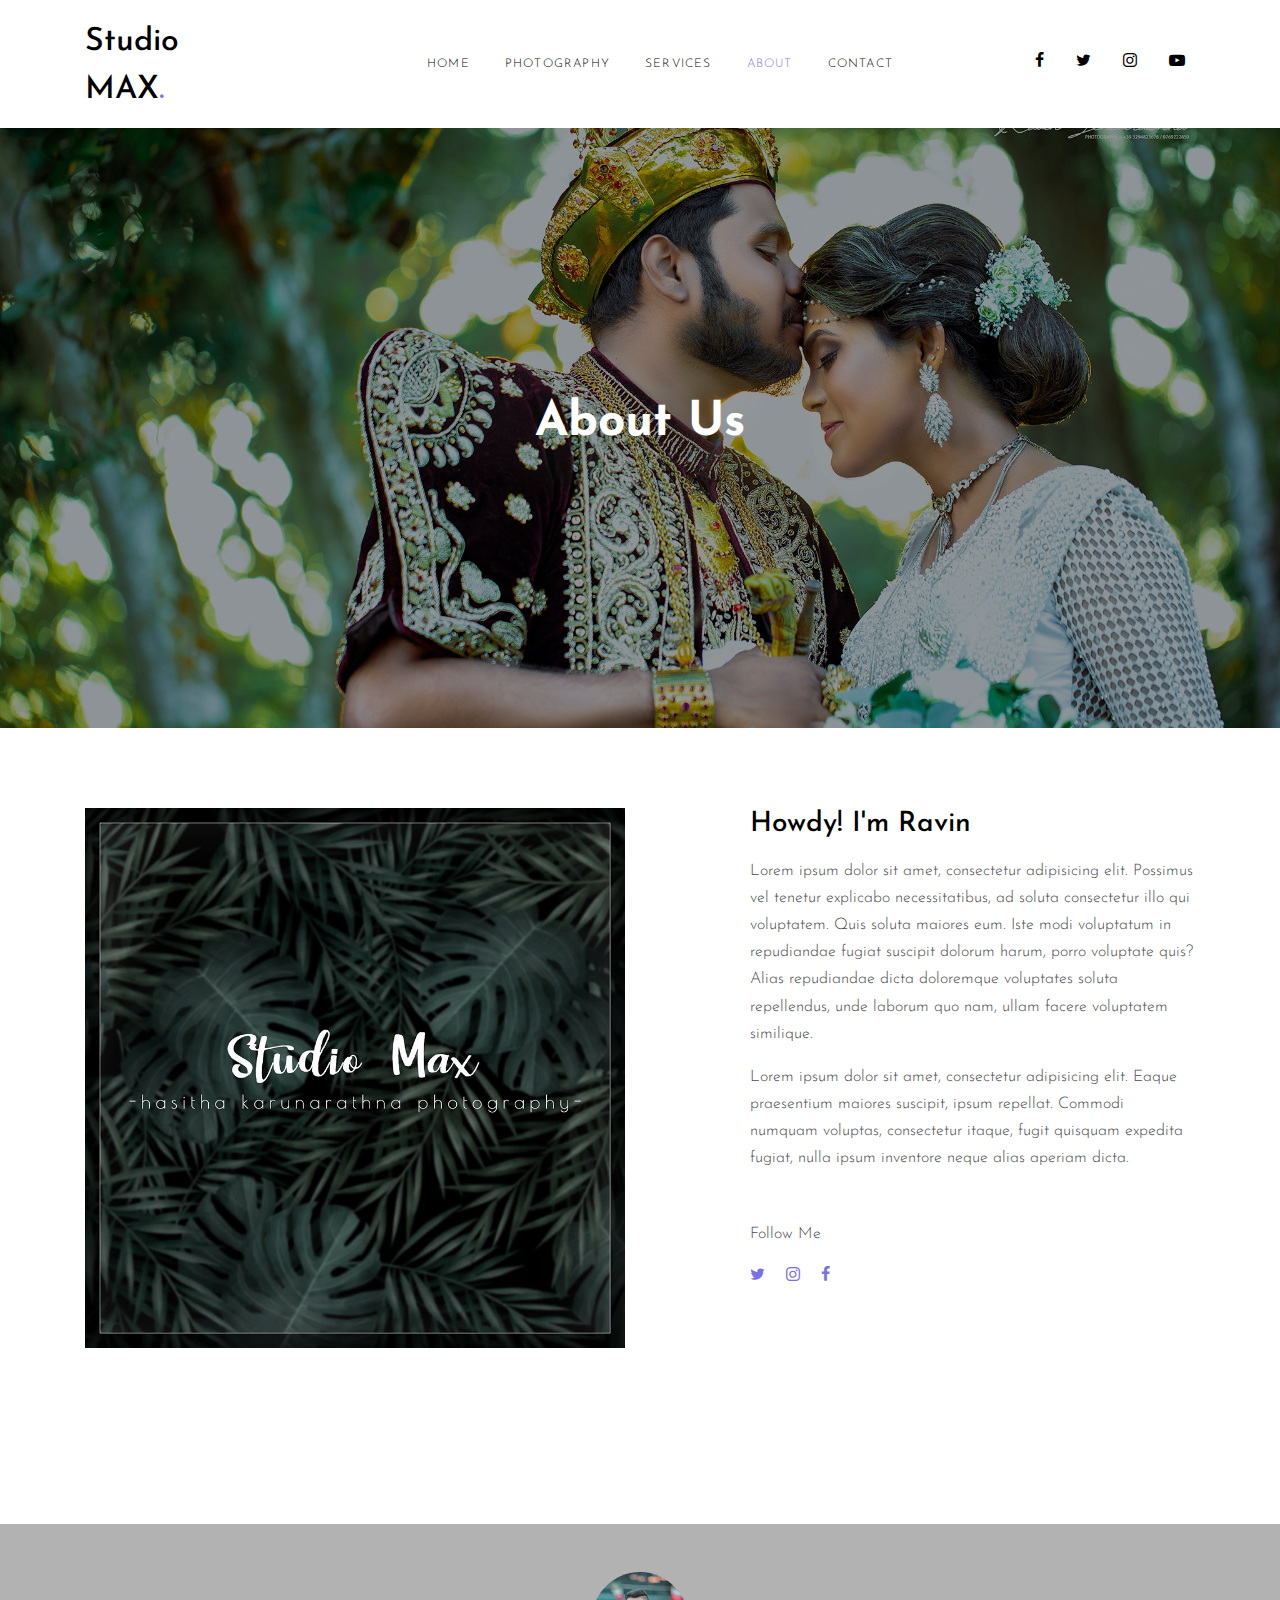
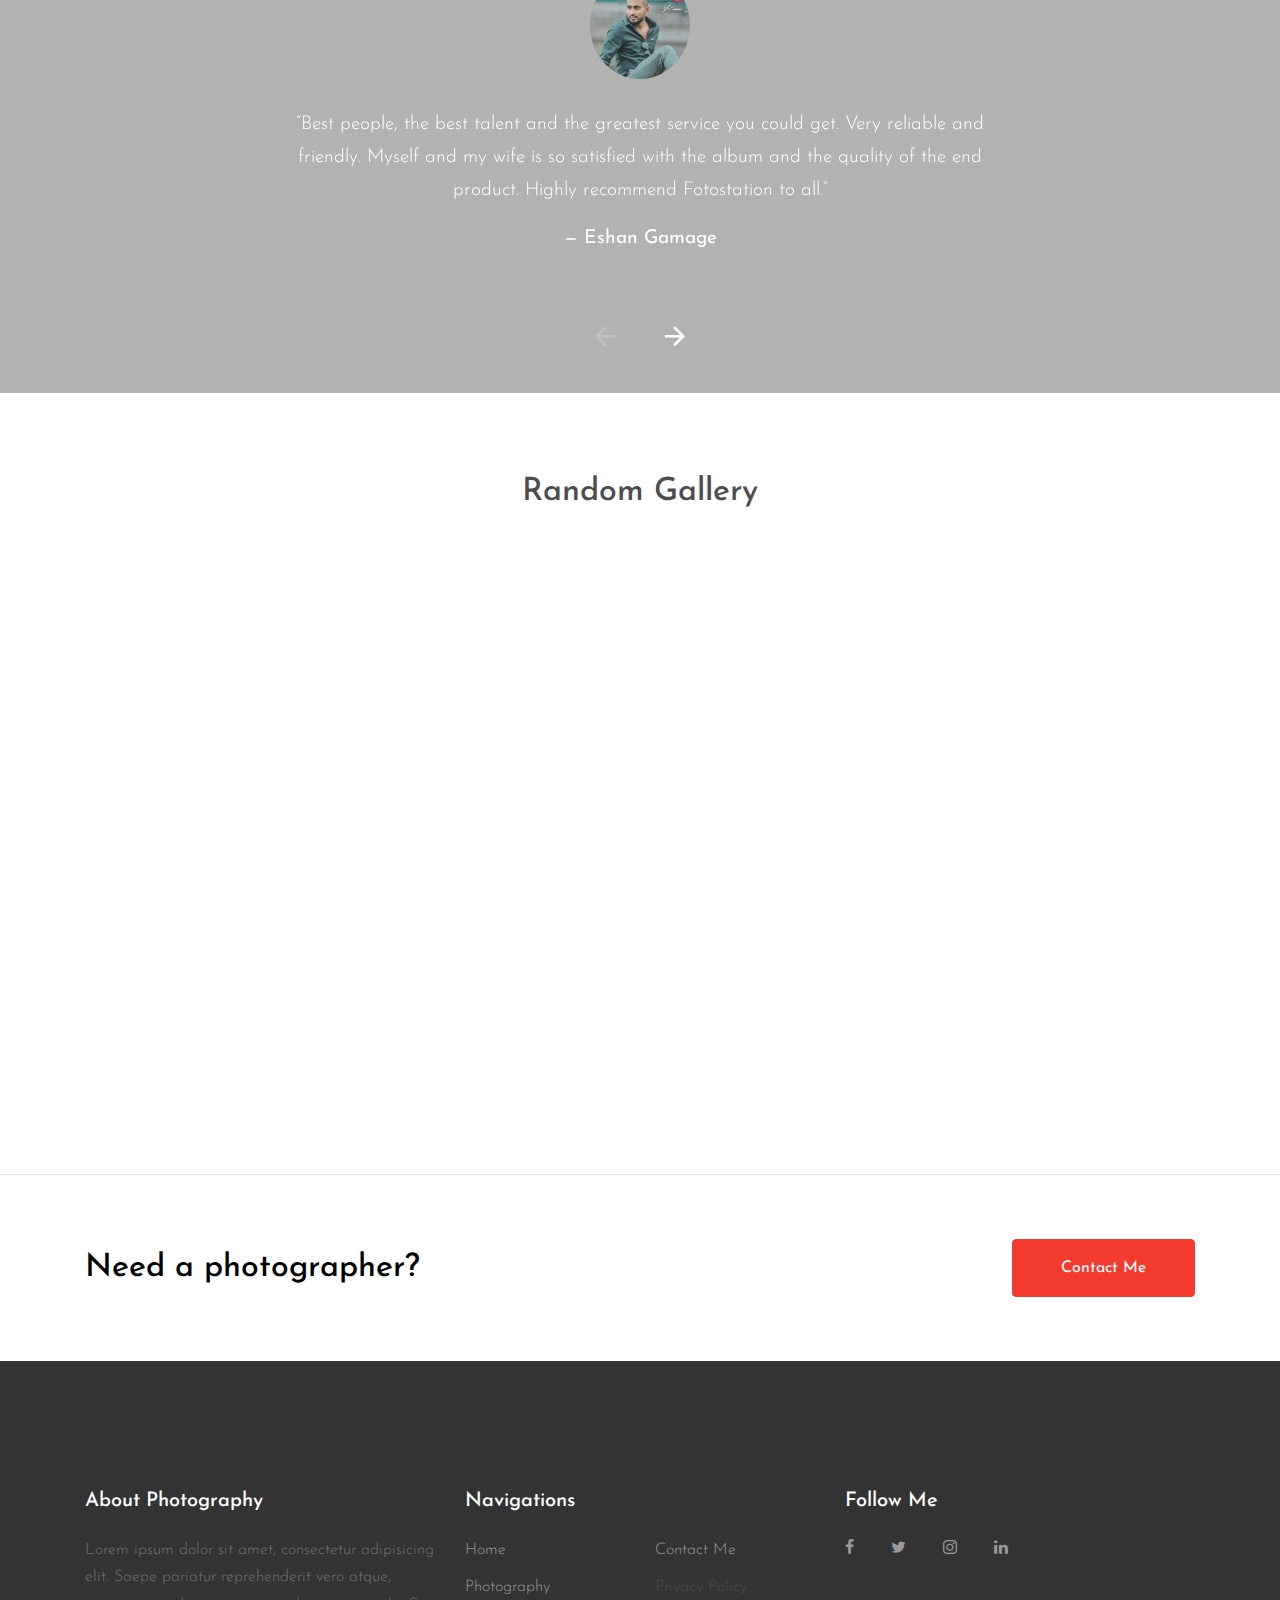
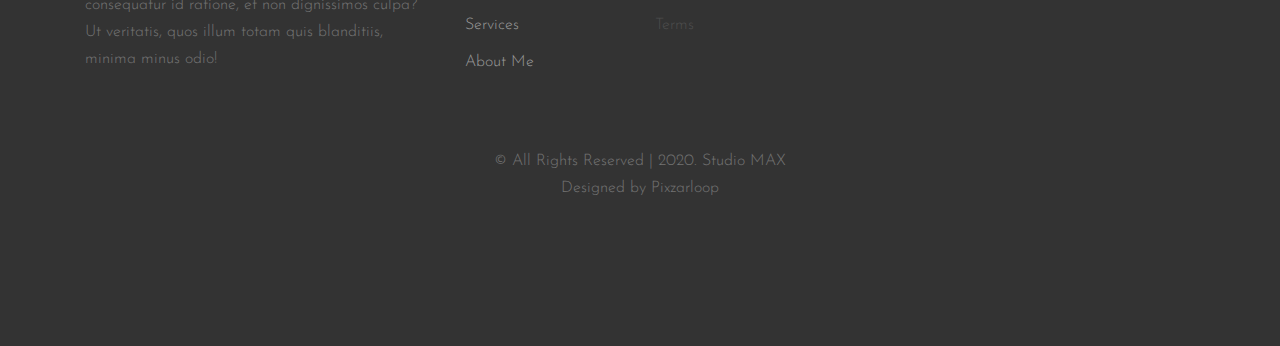
==== about.html @ 2c24433e "Initial devs" ====
<!DOCTYPE html>
<html lang="en">
  <head>
    <title>Studio MAX &mdash; About me</title>
    <meta charset="utf-8">
    <meta name="viewport" content="width=device-width, initial-scale=1, shrink-to-fit=no">

    <link href="https://fonts.googleapis.com/css?family=Josefin+Sans:300i,400,700" rel="stylesheet">
    <link rel="stylesheet" href="fonts/icomoon/style.css">

    <link rel="stylesheet" href="css/bootstrap.min.css">
    <link rel="stylesheet" href="css/magnific-popup.css">
    <link rel="stylesheet" href="css/jquery-ui.css">
    <link rel="stylesheet" href="css/owl.carousel.min.css">
    <link rel="stylesheet" href="css/owl.theme.default.min.css">

    <link rel="stylesheet" href="css/lightgallery.min.css">    
    
    <link rel="stylesheet" href="css/bootstrap-datepicker.css">

    <link rel="stylesheet" href="fonts/flaticon/font/flaticon.css">
    
    <link rel="stylesheet" href="css/swiper.css">

    <link rel="stylesheet" href="css/aos.css">

    <link rel="stylesheet" href="css/style.css">
    
  </head>
  <body>
  
  <div class="site-wrap">

    
    <div class="site-mobile-menu">
      <div class="site-mobile-menu-header">
        <div class="site-mobile-menu-close mt-3">
          <span class="icon-close2 js-menu-toggle"></span>
        </div>
      </div>
      <div class="site-mobile-menu-body"></div>
    </div>
    

    <header class="site-navbar py-3" role="banner">
      
      


      <div class="container">
        <div class="row align-items-center">
          
          <div class="col-6 col-xl-2">
            <h1 class="mb-0"><a href="index.html" class="text-black h2 mb-0">Studio MAX<span class="text-primary">.</span></a></h1>
          </div>
          <div class="col-10 col-md-8 d-none d-xl-block">
            <nav class="site-navigation position-relative text-right text-lg-center" role="navigation">

              <ul class="site-menu js-clone-nav mx-auto d-none d-lg-block">
                <li><a href="index.html">Home</a></li>
                <li><a href="single.html">Photography</a></li>
                <li><a href="services.html">Services</a></li>
                <li class="active"><a href="#">About</a></li>
                <li><a href="contact.html">Contact</a></li>
              </ul>
            </nav>
          </div>

          <div class="col-6 col-xl-2 text-right">
            <div class="d-none d-xl-inline-block">
              <ul class="site-menu js-clone-nav ml-auto list-unstyled d-flex text-right mb-0" data-class="social">
                <li>
                  <a href="#" class="pl-0 pr-3"><span class="icon-facebook"></span></a>
                </li>
                <li>
                  <a href="#" class="pl-3 pr-3"><span class="icon-twitter"></span></a>
                </li>
                <li>
                  <a href="#" class="pl-3 pr-3"><span class="icon-instagram"></span></a>
                </li>
                <li>
                  <a href="#" class="pl-3 pr-3"><span class="icon-youtube-play"></span></a>
                </li>
              </ul>
            </div>

            <div class="d-inline-block d-xl-none ml-md-0 mr-auto py-3" style="position: relative; top: 3px;"><a href="#" class="site-menu-toggle js-menu-toggle text-black"><span class="icon-menu h3"></span></a></div>

          </div>

        </div>
      </div>
      
    </header>

    <div class="site-blocks-cover overlay inner-page-cover" style="background-image: url('images/hero_bg_2.jpg');" data-stellar-background-ratio="0.5">
      <div class="container">
        <div class="row align-items-center justify-content-center">
          <div class="col-md-7 text-center" data-aos="fade-up">
            <h1>About Us</h1>
          </div>
        </div>
      </div>
    </div>

  

    <div class="site-section" data-aos="fade">
      <div class="container">
        <div class="row mb-5">
            <div class="col-md-6  mb-5">
              <img src="images/person_7.jpg" alt="Images" class="img-fluid">
            </div>
            <div class="col-md-5 ml-auto">
              <h3 class="text-black mb-3">Howdy! I'm Ravin</h3>
              <p>Lorem ipsum dolor sit amet, consectetur adipisicing elit. Possimus vel tenetur explicabo necessitatibus, ad soluta consectetur illo qui voluptatem. Quis soluta maiores eum. Iste modi voluptatum in repudiandae fugiat suscipit dolorum harum, porro voluptate quis? Alias repudiandae dicta doloremque voluptates soluta repellendus, unde laborum quo nam, ullam facere voluptatem similique.</p>
              <p>Lorem ipsum dolor sit amet, consectetur adipisicing elit. Eaque praesentium maiores suscipit, ipsum repellat. Commodi numquam voluptas, consectetur itaque, fugit quisquam expedita fugiat, nulla ipsum inventore neque alias aperiam dicta.</p>
              <p class="mt-5 mb-3">Follow Me</p>
              <p>
                <a href="#" class="pr-2"><span class="icon-twitter"></span></a>
                <a href="#" class="p-2"><span class="icon-instagram"></span></a>
                <a href="#" class="p-2"><span class="icon-facebook"></span></a>
              </p>
            </div>
          </div>
      </div>
    </div>

    <div class="py-5 site-block-testimonial" style="background-image: url('images/hero_bg_1.jpg');" data-stellar-background-ratio="0.5">
     <div class="container">
       <div class="row block-13 mb-5">
         <div class="col-md-12 text-center">
           <div class="nonloop-block-13 owl-carousel">
              <div class="block-testimony">
                <img src="images/person_1.jpg" alt="Image" class="img-fluid">
                <p>&ldquo;Best people, the best talent and the greatest service you could get. Very reliable and friendly. Myself and my wife is so satisfied with the album and the quality of the end product. Highly recommend Fotostation to all.&rdquo;</p>
                <p class="small">&mdash; Eshan Gamage</p>
              </div>
              <div class="block-testimony">
                <img src="images/person_2.jpg" alt="Image" class="img-fluid">
                <p>&ldquo;Very supportive crew.natural clicks and very beautiful photos.thnkz a lot my wedding day photo is a very nice.all people are recommend for u.&rdquo;</p>
                <p class="small">&mdash; Dasindu Alwis</p>
              </div>
              <div class="block-testimony">
                <img src="images/person_3.jpg" alt="Image" class="img-fluid">
                <p>&ldquo;Ravin aiya listened to what we wanted and was extremely helpful suggesting ideas of his own based on his previous experiences of what works well at weddings. We just wanted to say a massive thank you for being our wedding photographer and for our amazing wedding photos.&rdquo;</p>
                <p class="small">&mdash; Nipuni Gunasekara</p>
              </div>
            </div>
         </div>
       </div>
     </div>
   </div>

    <div class="site-section border-bottom">
      <div class="container">
        <div class="row text-center justify-content-center mb-5">
          <div class="col-md-7">
            <h2>Random Gallery</h2>
          </div>
        </div>

        <div class="row">
          <div class="col-md-6 col-lg-4" data-aos="fade-up" data-aos-delay="100">
            <a class="image-gradient" href="single.html">
              <figure>
                <img src="images/img_1.jpg" alt="" class="img-fluid">
              </figure>
              <div class="text">
                <h3>Sayuri Devapriya <br/> Weds <br/> Sanduna Denawaka</h3>
                <span>5 photos / Wedding</span>
              </div>
            </a>
          </div>
          <div class="col-md-6 col-lg-4" data-aos="fade-up" data-aos-delay="200">
            <a class="image-gradient" href="single.html">
              <figure>
                <img src="images/img_2.jpg" alt="" class="img-fluid">
              </figure>
              <div class="text">
                <h3>Sayuri Devapriya <br/> Weds <br/> Sanduna Denawaka</h3>
                <span>5 photos / Wedding</span>
              </div>
            </a>
          </div>
          <div class="col-md-6 col-lg-4" data-aos="fade-up" data-aos-delay="300">
            <a class="image-gradient" href="single.html">
              <figure>
                <img src="images/img_3.jpg" alt="" class="img-fluid">
              </figure>
              <div class="text">
                <h3>Sayuri Devapriya <br/> Weds <br/> Sanduna Denawaka</h3>
                <span>5 photos / Wedding</span>
              </div>
            </a>
          </div>
          <div class="col-md-6 col-lg-4" data-aos="fade-up" data-aos-delay="400">
            <a class="image-gradient" href="single.html">
              <figure>
                <img src="images/img_4.jpg" alt="" class="img-fluid">
              </figure>
              <div class="text">
                <h3>Sayuri Devapriya <br/> Weds <br/> Sanduna Denawaka</h3>
                <span>5 photos / Wedding</span>
              </div>
            </a>
          </div>
          <div class="col-md-6 col-lg-4" data-aos="fade-up" data-aos-delay="500">
            <a class="image-gradient" href="single.html">
              <figure>
                <img src="images/img_5.jpg" alt="" class="img-fluid">
              </figure>
              <div class="text">
                <h3>Sayuri Devapriya <br/> Weds <br/> Sanduna Denawaka</h3>
                <span>5 photos / Wedding</span>
              </div>
            </a>
          </div>
          <div class="col-md-6 col-lg-4" data-aos="fade-up" data-aos-delay="500">
            <a class="image-gradient" href="single.html">
              <figure>
                <img src="images/img_6.jpg" alt="" class="img-fluid">
              </figure>
              <div class="text">
                <h3>Sayuri Devapriya <br/> Weds <br/> Sanduna Denawaka</h3>
                <span>5 photos / Wedding</span>
              </div>
            </a>
          </div>
        </div>
      </div>
    </div>


   <div class="py-3 mb-5 mt-5">
     <div class="container">
       <div class="row">
         <div class="col-md-12 d-md-flex align-items-center">
           <h2 class="text-black mb-5 mb-md-0 text-center text-md-left">Need a photographer?</h2>
           <div class="ml-auto text-center text-md-left">
            <a href="contact.html" class="btn btn-danger py-3 px-5 rounded">Contact Me</a>
           </div>
         </div>
       </div>
     </div>
   </div>


  

  <footer class="site-footer">
      <div class="container">
        <div class="row">
          <div class="col-lg-4">
            <div class="mb-5">
              <h3 class="footer-heading mb-4">About Photography</h3>
              <p>Lorem ipsum dolor sit amet, consectetur adipisicing elit. Saepe pariatur reprehenderit vero atque, consequatur id ratione, et non dignissimos culpa? Ut veritatis, quos illum totam quis blanditiis, minima minus odio!</p>
            </div>
          </div>
          <div class="col-lg-4 mb-5 mb-lg-0">
            <div class="row mb-5">
              <div class="col-md-12">
                <h3 class="footer-heading mb-4">Navigations</h3>
              </div>
              <div class="col-md-6 col-lg-6">
                <ul class="list-unstyled">
                  <li><a href="index.html">Home</a></li>
                  <li><a href="single.html">Photography</a></li>
                  <li><a href="services.html">Services</a></li>
                  <li><a href="#">About Me</a></li>
                </ul>
              </div>
              <div class="col-md-6 col-lg-6">
                <ul class="list-unstyled">
                  <li><a href="contact.html">Contact Me</a></li>
                  <li>Privacy Policy</a></li>
                  <li>Terms</a></li>
                </ul>
              </div>
            </div>


          </div>

          <div class="col-lg-4 mb-5 mb-lg-0">
            <h3 class="footer-heading mb-4">Follow Me</h3>

                <div>
                  <a href="#" class="pl-0 pr-3"><span class="icon-facebook"></span></a>
                  <a href="#" class="pl-3 pr-3"><span class="icon-twitter"></span></a>
                  <a href="#" class="pl-3 pr-3"><span class="icon-instagram"></span></a>
                  <a href="#" class="pl-3 pr-3"><span class="icon-linkedin"></span></a>
                </div>

            

          </div>
          
        </div>
        <div class="row pt-1 mt-1 text-center">
          <div class="col-md-12">
            <p>
            © All Rights Reserved | 2020. Studio MAX <br> Designed by Pixzarloop
            </p>
          </div>
        </div>
          
        </div>
      </div>
    </footer>


    
    
  </div>

  <script src="js/jquery-3.3.1.min.js"></script>
  <script src="js/jquery-migrate-3.0.1.min.js"></script>
  <script src="js/jquery-ui.js"></script>
  <script src="js/popper.min.js"></script>
  <script src="js/bootstrap.min.js"></script>
  <script src="js/owl.carousel.min.js"></script>
  <script src="js/jquery.stellar.min.js"></script>
  <script src="js/jquery.countdown.min.js"></script>
  <script src="js/jquery.magnific-popup.min.js"></script>
  <script src="js/bootstrap-datepicker.min.js"></script>
  <script src="js/swiper.min.js"></script>
  <script src="js/aos.js"></script>

  <script src="js/picturefill.min.js"></script>
  <script src="js/lightgallery-all.min.js"></script>
  <script src="js/jquery.mousewheel.min.js"></script>

  <script src="js/main.js"></script>
  
  <script>
    $(document).ready(function(){
      $('#lightgallery').lightGallery();
    });
  </script>
    
  </body>
</html>
---- fonts/icomoon/style.css ----
@font-face {
  font-family: 'icomoon';
  src:  url('fonts/icomoon.eot?10si43');
  src:  url('fonts/icomoon.eot?10si43#iefix') format('embedded-opentype'),
    url('fonts/icomoon.ttf?10si43') format('truetype'),
    url('fonts/icomoon.woff?10si43') format('woff'),
    url('fonts/icomoon.svg?10si43#icomoon') format('svg');
  font-weight: normal;
  font-style: normal;
}

[class^="icon-"], [class*=" icon-"] {
  /* use !important to prevent issues with browser extensions that change fonts */
  font-family: 'icomoon' !important;
  speak: none;
  font-style: normal;
  font-weight: normal;
  font-variant: normal;
  text-transform: none;
  line-height: 1;

  /* Better Font Rendering =========== */
  -webkit-font-smoothing: antialiased;
  -moz-osx-font-smoothing: grayscale;
}

.icon-asterisk:before {
  content: "\f069";
}
.icon-plus:before {
  content: "\f067";
}
.icon-question:before {
  content: "\f128";
}
.icon-minus:before {
  content: "\f068";
}
.icon-glass:before {
  content: "\f000";
}
.icon-music:before {
  content: "\f001";
}
.icon-search:before {
  content: "\f002";
}
.icon-envelope-o:before {
  content: "\f003";
}
.icon-heart:before {
  content: "\f004";
}
.icon-star:before {
  content: "\f005";
}
.icon-star-o:before {
  content: "\f006";
}
.icon-user:before {
  content: "\f007";
}
.icon-film:before {
  content: "\f008";
}
.icon-th-large:before {
  content: "\f009";
}
.icon-th:before {
  content: "\f00a";
}
.icon-th-list:before {
  content: "\f00b";
}
.icon-check:before {
  content: "\f00c";
}
.icon-close:before {
  content: "\f00d";
}
.icon-remove:before {
  content: "\f00d";
}
.icon-times:before {
  content: "\f00d";
}
.icon-search-plus:before {
  content: "\f00e";
}
.icon-search-minus:before {
  content: "\f010";
}
.icon-power-off:before {
  content: "\f011";
}
.icon-signal:before {
  content: "\f012";
}
.icon-cog:before {
  content: "\f013";
}
.icon-gear:before {
  content: "\f013";
}
.icon-trash-o:before {
  content: "\f014";
}
.icon-home:before {
  content: "\f015";
}
.icon-file-o:before {
  content: "\f016";
}
.icon-clock-o:before {
  content: "\f017";
}
.icon-road:before {
  content: "\f018";
}
.icon-download:before {
  content: "\f019";
}
.icon-arrow-circle-o-down:before {
  content: "\f01a";
}
.icon-arrow-circle-o-up:before {
  content: "\f01b";
}
.icon-inbox:before {
  content: "\f01c";
}
.icon-play-circle-o:before {
  content: "\f01d";
}
.icon-repeat:before {
  content: "\f01e";
}
.icon-rotate-right:before {
  content: "\f01e";
}
.icon-refresh:before {
  content: "\f021";
}
.icon-list-alt:before {
  content: "\f022";
}
.icon-lock:before {
  content: "\f023";
}
.icon-flag:before {
  content: "\f024";
}
.icon-headphones:before {
  content: "\f025";
}
.icon-volume-off:before {
  content: "\f026";
}
.icon-volume-down:before {
  content: "\f027";
}
.icon-volume-up:before {
  content: "\f028";
}
.icon-qrcode:before {
  content: "\f029";
}
.icon-barcode:before {
  content: "\f02a";
}
.icon-tag:before {
  content: "\f02b";
}
.icon-tags:before {
  content: "\f02c";
}
.icon-book:before {
  content: "\f02d";
}
.icon-bookmark:before {
  content: "\f02e";
}
.icon-print:before {
  content: "\f02f";
}
.icon-camera:before {
  content: "\f030";
}
.icon-font:before {
  content: "\f031";
}
.icon-bold:before {
  content: "\f032";
}
.icon-italic:before {
  content: "\f033";
}
.icon-text-height:before {
  content: "\f034";
}
.icon-text-width:before {
  content: "\f035";
}
.icon-align-left:before {
  content: "\f036";
}
.icon-align-center:before {
  content: "\f037";
}
.icon-align-right:before {
  content: "\f038";
}
.icon-align-justify:before {
  content: "\f039";
}
.icon-list:before {
  content: "\f03a";
}
.icon-dedent:before {
  content: "\f03b";
}
.icon-outdent:before {
  content: "\f03b";
}
.icon-indent:before {
  content: "\f03c";
}
.icon-video-camera:before {
  content: "\f03d";
}
.icon-image:before {
  content: "\f03e";
}
.icon-photo:before {
  content: "\f03e";
}
.icon-picture-o:before {
  content: "\f03e";
}
.icon-pencil:before {
  content: "\f040";
}
.icon-map-marker:before {
  content: "\f041";
}
.icon-adjust:before {
  content: "\f042";
}
.icon-tint:before {
  content: "\f043";
}
.icon-edit:before {
  content: "\f044";
}
.icon-pencil-square-o:before {
  content: "\f044";
}
.icon-share-square-o:before {
  content: "\f045";
}
.icon-check-square-o:before {
  content: "\f046";
}
.icon-arrows:before {
  content: "\f047";
}
.icon-step-backward:before {
  content: "\f048";
}
.icon-fast-backward:before {
  content: "\f049";
}
.icon-backward:before {
  content: "\f04a";
}
.icon-play:before {
  content: "\f04b";
}
.icon-pause:before {
  content: "\f04c";
}
.icon-stop:before {
  content: "\f04d";
}
.icon-forward:before {
  content: "\f04e";
}
.icon-fast-forward:before {
  content: "\f050";
}
.icon-step-forward:before {
  content: "\f051";
}
.icon-eject:before {
  content: "\f052";
}
.icon-chevron-left:before {
  content: "\f053";
}
.icon-chevron-right:before {
  content: "\f054";
}
.icon-plus-circle:before {
  content: "\f055";
}
.icon-minus-circle:before {
  content: "\f056";
}
.icon-times-circle:before {
  content: "\f057";
}
.icon-check-circle:before {
  content: "\f058";
}
.icon-question-circle:before {
  content: "\f059";
}
.icon-info-circle:before {
  content: "\f05a";
}
.icon-crosshairs:before {
  content: "\f05b";
}
.icon-times-circle-o:before {
  content: "\f05c";
}
.icon-check-circle-o:before {
  content: "\f05d";
}
.icon-ban:before {
  content: "\f05e";
}
.icon-arrow-left:before {
  content: "\f060";
}
.icon-arrow-right:before {
  content: "\f061";
}
.icon-arrow-up:before {
  content: "\f062";
}
.icon-arrow-down:before {
  content: "\f063";
}
.icon-mail-forward:before {
  content: "\f064";
}
.icon-share:before {
  content: "\f064";
}
.icon-expand:before {
  content: "\f065";
}
.icon-compress:before {
  content: "\f066";
}
.icon-exclamation-circle:before {
  content: "\f06a";
}
.icon-gift:before {
  content: "\f06b";
}
.icon-leaf:before {
  content: "\f06c";
}
.icon-fire:before {
  content: "\f06d";
}
.icon-eye:before {
  content: "\f06e";
}
.icon-eye-slash:before {
  content: "\f070";
}
.icon-exclamation-triangle:before {
  content: "\f071";
}
.icon-warning:before {
  content: "\f071";
}
.icon-plane:before {
  content: "\f072";
}
.icon-calendar:before {
  content: "\f073";
}
.icon-random:before {
  content: "\f074";
}
.icon-comment:before {
  content: "\f075";
}
.icon-magnet:before {
  content: "\f076";
}
.icon-chevron-up:before {
  content: "\f077";
}
.icon-chevron-down:before {
  content: "\f078";
}
.icon-retweet:before {
  content: "\f079";
}
.icon-shopping-cart:before {
  content: "\f07a";
}
.icon-folder:before {
  content: "\f07b";
}
.icon-folder-open:before {
  content: "\f07c";
}
.icon-arrows-v:before {
  content: "\f07d";
}
.icon-arrows-h:before {
  content: "\f07e";
}
.icon-bar-chart:before {
  content: "\f080";
}
.icon-bar-chart-o:before {
  content: "\f080";
}
.icon-twitter-square:before {
  content: "\f081";
}
.icon-facebook-square:before {
  content: "\f082";
}
.icon-camera-retro:before {
  content: "\f083";
}
.icon-key:before {
  content: "\f084";
}
.icon-cogs:before {
  content: "\f085";
}
.icon-gears:before {
  content: "\f085";
}
.icon-comments:before {
  content: "\f086";
}
.icon-thumbs-o-up:before {
  content: "\f087";
}
.icon-thumbs-o-down:before {
  content: "\f088";
}
.icon-star-half:before {
  content: "\f089";
}
.icon-heart-o:before {
  content: "\f08a";
}
.icon-sign-out:before {
  content: "\f08b";
}
.icon-linkedin-square:before {
  content: "\f08c";
}
.icon-thumb-tack:before {
  content: "\f08d";
}
.icon-external-link:before {
  content: "\f08e";
}
.icon-sign-in:before {
  content: "\f090";
}
.icon-trophy:before {
  content: "\f091";
}
.icon-github-square:before {
  content: "\f092";
}
.icon-upload:before {
  content: "\f093";
}
.icon-lemon-o:before {
  content: "\f094";
}
.icon-phone:before {
  content: "\f095";
}
.icon-square-o:before {
  content: "\f096";
}
.icon-bookmark-o:before {
  content: "\f097";
}
.icon-phone-square:before {
  content: "\f098";
}
.icon-twitter:before {
  content: "\f099";
}
.icon-facebook:before {
  content: "\f09a";
}
.icon-facebook-f:before {
  content: "\f09a";
}
.icon-github:before {
  content: "\f09b";
}
.icon-unlock:before {
  content: "\f09c";
}
.icon-credit-card:before {
  content: "\f09d";
}
.icon-feed:before {
  content: "\f09e";
}
.icon-rss:before {
  content: "\f09e";
}
.icon-hdd-o:before {
  content: "\f0a0";
}
.icon-bullhorn:before {
  content: "\f0a1";
}
.icon-bell-o:before {
  content: "\f0a2";
}
.icon-certificate:before {
  content: "\f0a3";
}
.icon-hand-o-right:before {
  content: "\f0a4";
}
.icon-hand-o-left:before {
  content: "\f0a5";
}
.icon-hand-o-up:before {
  content: "\f0a6";
}
.icon-hand-o-down:before {
  content: "\f0a7";
}
.icon-arrow-circle-left:before {
  content: "\f0a8";
}
.icon-arrow-circle-right:before {
  content: "\f0a9";
}
.icon-arrow-circle-up:before {
  content: "\f0aa";
}
.icon-arrow-circle-down:before {
  content: "\f0ab";
}
.icon-globe:before {
  content: "\f0ac";
}
.icon-wrench:before {
  content: "\f0ad";
}
.icon-tasks:before {
  content: "\f0ae";
}
.icon-filter:before {
  content: "\f0b0";
}
.icon-briefcase:before {
  content: "\f0b1";
}
.icon-arrows-alt:before {
  content: "\f0b2";
}
.icon-group:before {
  content: "\f0c0";
}
.icon-users:before {
  content: "\f0c0";
}
.icon-chain:before {
  content: "\f0c1";
}
.icon-link:before {
  content: "\f0c1";
}
.icon-cloud:before {
  content: "\f0c2";
}
.icon-flask:before {
  content: "\f0c3";
}
.icon-cut:before {
  content: "\f0c4";
}
.icon-scissors:before {
  content: "\f0c4";
}
.icon-copy:before {
  content: "\f0c5";
}
.icon-files-o:before {
  content: "\f0c5";
}
.icon-paperclip:before {
  content: "\f0c6";
}
.icon-floppy-o:before {
  content: "\f0c7";
}
.icon-save:before {
  content: "\f0c7";
}
.icon-square:before {
  content: "\f0c8";
}
.icon-bars:before {
  content: "\f0c9";
}
.icon-navicon:before {
  content: "\f0c9";
}
.icon-reorder:before {
  content: "\f0c9";
}
.icon-list-ul:before {
  content: "\f0ca";
}
.icon-list-ol:before {
  content: "\f0cb";
}
.icon-strikethrough:before {
  content: "\f0cc";
}
.icon-underline:before {
  content: "\f0cd";
}
.icon-table:before {
  content: "\f0ce";
}
.icon-magic:before {
  content: "\f0d0";
}
.icon-truck:before {
  content: "\f0d1";
}
.icon-pinterest:before {
  content: "\f0d2";
}
.icon-pinterest-square:before {
  content: "\f0d3";
}
.icon-google-plus-square:before {
  content: "\f0d4";
}
.icon-google-plus:before {
  content: "\f0d5";
}
.icon-money:before {
  content: "\f0d6";
}
.icon-caret-down:before {
  content: "\f0d7";
}
.icon-caret-up:before {
  content: "\f0d8";
}
.icon-caret-left:before {
  content: "\f0d9";
}
.icon-caret-right:before {
  content: "\f0da";
}
.icon-columns:before {
  content: "\f0db";
}
.icon-sort:before {
  content: "\f0dc";
}
.icon-unsorted:before {
  content: "\f0dc";
}
.icon-sort-desc:before {
  content: "\f0dd";
}
.icon-sort-down:before {
  content: "\f0dd";
}
.icon-sort-asc:before {
  content: "\f0de";
}
.icon-sort-up:before {
  content: "\f0de";
}
.icon-envelope:before {
  content: "\f0e0";
}
.icon-linkedin:before {
  content: "\f0e1";
}
.icon-rotate-left:before {
  content: "\f0e2";
}
.icon-undo:before {
  content: "\f0e2";
}
.icon-gavel:before {
  content: "\f0e3";
}
.icon-legal:before {
  content: "\f0e3";
}
.icon-dashboard:before {
  content: "\f0e4";
}
.icon-tachometer:before {
  content: "\f0e4";
}
.icon-comment-o:before {
  content: "\f0e5";
}
.icon-comments-o:before {
  content: "\f0e6";
}
.icon-bolt:before {
  content: "\f0e7";
}
.icon-flash:before {
  content: "\f0e7";
}
.icon-sitemap:before {
  content: "\f0e8";
}
.icon-umbrella:before {
  content: "\f0e9";
}
.icon-clipboard:before {
  content: "\f0ea";
}
.icon-paste:before {
  content: "\f0ea";
}
.icon-lightbulb-o:before {
  content: "\f0eb";
}
.icon-exchange:before {
  content: "\f0ec";
}
.icon-cloud-download:before {
  content: "\f0ed";
}
.icon-cloud-upload:before {
  content: "\f0ee";
}
.icon-user-md:before {
  content: "\f0f0";
}
.icon-stethoscope:before {
  content: "\f0f1";
}
.icon-suitcase:before {
  content: "\f0f2";
}
.icon-bell:before {
  content: "\f0f3";
}
.icon-coffee:before {
  content: "\f0f4";
}
.icon-cutlery:before {
  content: "\f0f5";
}
.icon-file-text-o:before {
  content: "\f0f6";
}
.icon-building-o:before {
  content: "\f0f7";
}
.icon-hospital-o:before {
  content: "\f0f8";
}
.icon-ambulance:before {
  content: "\f0f9";
}
.icon-medkit:before {
  content: "\f0fa";
}
.icon-fighter-jet:before {
  content: "\f0fb";
}
.icon-beer:before {
  content: "\f0fc";
}
.icon-h-square:before {
  content: "\f0fd";
}
.icon-plus-square:before {
  content: "\f0fe";
}
.icon-angle-double-left:before {
  content: "\f100";
}
.icon-angle-double-right:before {
  content: "\f101";
}
.icon-angle-double-up:before {
  content: "\f102";
}
.icon-angle-double-down:before {
  content: "\f103";
}
.icon-angle-left:before {
  content: "\f104";
}
.icon-angle-right:before {
  content: "\f105";
}
.icon-angle-up:before {
  content: "\f106";
}
.icon-angle-down:before {
  content: "\f107";
}
.icon-desktop:before {
  content: "\f108";
}
.icon-laptop:before {
  content: "\f109";
}
.icon-tablet:before {
  content: "\f10a";
}
.icon-mobile:before {
  content: "\f10b";
}
.icon-mobile-phone:before {
  content: "\f10b";
}
.icon-circle-o:before {
  content: "\f10c";
}
.icon-quote-left:before {
  content: "\f10d";
}
.icon-quote-right:before {
  content: "\f10e";
}
.icon-spinner:before {
  content: "\f110";
}
.icon-circle:before {
  content: "\f111";
}
.icon-mail-reply:before {
  content: "\f112";
}
.icon-reply:before {
  content: "\f112";
}
.icon-github-alt:before {
  content: "\f113";
}
.icon-folder-o:before {
  content: "\f114";
}
.icon-folder-open-o:before {
  content: "\f115";
}
.icon-smile-o:before {
  content: "\f118";
}
.icon-frown-o:before {
  content: "\f119";
}
.icon-meh-o:before {
  content: "\f11a";
}
.icon-gamepad:before {
  content: "\f11b";
}
.icon-keyboard-o:before {
  content: "\f11c";
}
.icon-flag-o:before {
  content: "\f11d";
}
.icon-flag-checkered:before {
  content: "\f11e";
}
.icon-terminal:before {
  content: "\f120";
}
.icon-code:before {
  content: "\f121";
}
.icon-mail-reply-all:before {
  content: "\f122";
}
.icon-reply-all:before {
  content: "\f122";
}
.icon-star-half-empty:before {
  content: "\f123";
}
.icon-star-half-full:before {
  content: "\f123";
}
.icon-star-half-o:before {
  content: "\f123";
}
.icon-location-arrow:before {
  content: "\f124";
}
.icon-crop:before {
  content: "\f125";
}
.icon-code-fork:before {
  content: "\f126";
}
.icon-chain-broken:before {
  content: "\f127";
}
.icon-unlink:before {
  content: "\f127";
}
.icon-info:before {
  content: "\f129";
}
.icon-exclamation:before {
  content: "\f12a";
}
.icon-superscript:before {
  content: "\f12b";
}
.icon-subscript:before {
  content: "\f12c";
}
.icon-eraser:before {
  content: "\f12d";
}
.icon-puzzle-piece:before {
  content: "\f12e";
}
.icon-microphone:before {
  content: "\f130";
}
.icon-microphone-slash:before {
  content: "\f131";
}
.icon-shield:before {
  content: "\f132";
}
.icon-calendar-o:before {
  content: "\f133";
}
.icon-fire-extinguisher:before {
  content: "\f134";
}
.icon-rocket:before {
  content: "\f135";
}
.icon-maxcdn:before {
  content: "\f136";
}
.icon-chevron-circle-left:before {
  content: "\f137";
}
.icon-chevron-circle-right:before {
  content: "\f138";
}
.icon-chevron-circle-up:before {
  content: "\f139";
}
.icon-chevron-circle-down:before {
  content: "\f13a";
}
.icon-html5:before {
  content: "\f13b";
}
.icon-css3:before {
  content: "\f13c";
}
.icon-anchor:before {
  content: "\f13d";
}
.icon-unlock-alt:before {
  content: "\f13e";
}
.icon-bullseye:before {
  content: "\f140";
}
.icon-ellipsis-h:before {
  content: "\f141";
}
.icon-ellipsis-v:before {
  content: "\f142";
}
.icon-rss-square:before {
  content: "\f143";
}
.icon-play-circle:before {
  content: "\f144";
}
.icon-ticket:before {
  content: "\f145";
}
.icon-minus-square:before {
  content: "\f146";
}
.icon-minus-square-o:before {
  content: "\f147";
}
.icon-level-up:before {
  content: "\f148";
}
.icon-level-down:before {
  content: "\f149";
}
.icon-check-square:before {
  content: "\f14a";
}
.icon-pencil-square:before {
  content: "\f14b";
}
.icon-external-link-square:before {
  content: "\f14c";
}
.icon-share-square:before {
  content: "\f14d";
}
.icon-compass:before {
  content: "\f14e";
}
.icon-caret-square-o-down:before {
  content: "\f150";
}
.icon-toggle-down:before {
  content: "\f150";
}
.icon-caret-square-o-up:before {
  content: "\f151";
}
.icon-toggle-up:before {
  content: "\f151";
}
.icon-caret-square-o-right:before {
  content: "\f152";
}
.icon-toggle-right:before {
  content: "\f152";
}
.icon-eur:before {
  content: "\f153";
}
.icon-euro:before {
  content: "\f153";
}
.icon-gbp:before {
  content: "\f154";
}
.icon-dollar:before {
  content: "\f155";
}
.icon-usd:before {
  content: "\f155";
}
.icon-inr:before {
  content: "\f156";
}
.icon-rupee:before {
  content: "\f156";
}
.icon-cny:before {
  content: "\f157";
}
.icon-jpy:before {
  content: "\f157";
}
.icon-rmb:before {
  content: "\f157";
}
.icon-yen:before {
  content: "\f157";
}
.icon-rouble:before {
  content: "\f158";
}
.icon-rub:before {
  content: "\f158";
}
.icon-ruble:before {
  content: "\f158";
}
.icon-krw:before {
  content: "\f159";
}
.icon-won:before {
  content: "\f159";
}
.icon-bitcoin:before {
  content: "\f15a";
}
.icon-btc:before {
  content: "\f15a";
}
.icon-file:before {
  content: "\f15b";
}
.icon-file-text:before {
  content: "\f15c";
}
.icon-sort-alpha-asc:before {
  content: "\f15d";
}
.icon-sort-alpha-desc:before {
  content: "\f15e";
}
.icon-sort-amount-asc:before {
  content: "\f160";
}
.icon-sort-amount-desc:before {
  content: "\f161";
}
.icon-sort-numeric-asc:before {
  content: "\f162";
}
.icon-sort-numeric-desc:before {
  content: "\f163";
}
.icon-thumbs-up:before {
  content: "\f164";
}
.icon-thumbs-down:before {
  content: "\f165";
}
.icon-youtube-square:before {
  content: "\f166";
}
.icon-youtube:before {
  content: "\f167";
}
.icon-xing:before {
  content: "\f168";
}
.icon-xing-square:before {
  content: "\f169";
}
.icon-youtube-play:before {
  content: "\f16a";
}
.icon-dropbox:before {
  content: "\f16b";
}
.icon-stack-overflow:before {
  content: "\f16c";
}
.icon-instagram:before {
  content: "\f16d";
}
.icon-flickr:before {
  content: "\f16e";
}
.icon-adn:before {
  content: "\f170";
}
.icon-bitbucket:before {
  content: "\f171";
}
.icon-bitbucket-square:before {
  content: "\f172";
}
.icon-tumblr:before {
  content: "\f173";
}
.icon-tumblr-square:before {
  content: "\f174";
}
.icon-long-arrow-down:before {
  content: "\f175";
}
.icon-long-arrow-up:before {
  content: "\f176";
}
.icon-long-arrow-left:before {
  content: "\f177";
}
.icon-long-arrow-right:before {
  content: "\f178";
}
.icon-apple:before {
  content: "\f179";
}
.icon-windows:before {
  content: "\f17a";
}
.icon-android:before {
  content: "\f17b";
}
.icon-linux:before {
  content: "\f17c";
}
.icon-dribbble:before {
  content: "\f17d";
}
.icon-skype:before {
  content: "\f17e";
}
.icon-foursquare:before {
  content: "\f180";
}
.icon-trello:before {
  content: "\f181";
}
.icon-female:before {
  content: "\f182";
}
.icon-male:before {
  content: "\f183";
}
.icon-gittip:before {
  content: "\f184";
}
.icon-gratipay:before {
  content: "\f184";
}
.icon-sun-o:before {
  content: "\f185";
}
.icon-moon-o:before {
  content: "\f186";
}
.icon-archive:before {
  content: "\f187";
}
.icon-bug:before {
  content: "\f188";
}
.icon-vk:before {
  content: "\f189";
}
.icon-weibo:before {
  content: "\f18a";
}
.icon-renren:before {
  content: "\f18b";
}
.icon-pagelines:before {
  content: "\f18c";
}
.icon-stack-exchange:before {
  content: "\f18d";
}
.icon-arrow-circle-o-right:before {
  content: "\f18e";
}
.icon-arrow-circle-o-left:before {
  content: "\f190";
}
.icon-caret-square-o-left:before {
  content: "\f191";
}
.icon-toggle-left:before {
  content: "\f191";
}
.icon-dot-circle-o:before {
  content: "\f192";
}
.icon-wheelchair:before {
  content: "\f193";
}
.icon-vimeo-square:before {
  content: "\f194";
}
.icon-try:before {
  content: "\f195";
}
.icon-turkish-lira:before {
  content: "\f195";
}
.icon-plus-square-o:before {
  content: "\f196";
}
.icon-space-shuttle:before {
  content: "\f197";
}
.icon-slack:before {
  content: "\f198";
}
.icon-envelope-square:before {
  content: "\f199";
}
.icon-wordpress:before {
  content: "\f19a";
}
.icon-openid:before {
  content: "\f19b";
}
.icon-bank:before {
  content: "\f19c";
}
.icon-institution:before {
  content: "\f19c";
}
.icon-university:before {
  content: "\f19c";
}
.icon-graduation-cap:before {
  content: "\f19d";
}
.icon-mortar-board:before {
  content: "\f19d";
}
.icon-yahoo:before {
  content: "\f19e";
}
.icon-google:before {
  content: "\f1a0";
}
.icon-reddit:before {
  content: "\f1a1";
}
.icon-reddit-square:before {
  content: "\f1a2";
}
.icon-stumbleupon-circle:before {
  content: "\f1a3";
}
.icon-stumbleupon:before {
  content: "\f1a4";
}
.icon-delicious:before {
  content: "\f1a5";
}
.icon-digg:before {
  content: "\f1a6";
}
.icon-pied-piper-pp:before {
  content: "\f1a7";
}
.icon-pied-piper-alt:before {
  content: "\f1a8";
}
.icon-drupal:before {
  content: "\f1a9";
}
.icon-joomla:before {
  content: "\f1aa";
}
.icon-language:before {
  content: "\f1ab";
}
.icon-fax:before {
  content: "\f1ac";
}
.icon-building:before {
  content: "\f1ad";
}
.icon-child:before {
  content: "\f1ae";
}
.icon-paw:before {
  content: "\f1b0";
}
.icon-spoon:before {
  content: "\f1b1";
}
.icon-cube:before {
  content: "\f1b2";
}
.icon-cubes:before {
  content: "\f1b3";
}
.icon-behance:before {
  content: "\f1b4";
}
.icon-behance-square:before {
  content: "\f1b5";
}
.icon-steam:before {
  content: "\f1b6";
}
.icon-steam-square:before {
  content: "\f1b7";
}
.icon-recycle:before {
  content: "\f1b8";
}
.icon-automobile:before {
  content: "\f1b9";
}
.icon-car:before {
  content: "\f1b9";
}
.icon-cab:before {
  content: "\f1ba";
}
.icon-taxi:before {
  content: "\f1ba";
}
.icon-tree:before {
  content: "\f1bb";
}
.icon-spotify:before {
  content: "\f1bc";
}
.icon-deviantart:before {
  content: "\f1bd";
}
.icon-soundcloud:before {
  content: "\f1be";
}
.icon-database:before {
  content: "\f1c0";
}
.icon-file-pdf-o:before {
  content: "\f1c1";
}
.icon-file-word-o:before {
  content: "\f1c2";
}
.icon-file-excel-o:before {
  content: "\f1c3";
}
.icon-file-powerpoint-o:before {
  content: "\f1c4";
}
.icon-file-image-o:before {
  content: "\f1c5";
}
.icon-file-photo-o:before {
  content: "\f1c5";
}
.icon-file-picture-o:before {
  content: "\f1c5";
}
.icon-file-archive-o:before {
  content: "\f1c6";
}
.icon-file-zip-o:before {
  content: "\f1c6";
}
.icon-file-audio-o:before {
  content: "\f1c7";
}
.icon-file-sound-o:before {
  content: "\f1c7";
}
.icon-file-movie-o:before {
  content: "\f1c8";
}
.icon-file-video-o:before {
  content: "\f1c8";
}
.icon-file-code-o:before {
  content: "\f1c9";
}
.icon-vine:before {
  content: "\f1ca";
}
.icon-codepen:before {
  content: "\f1cb";
}
.icon-jsfiddle:before {
  content: "\f1cc";
}
.icon-life-bouy:before {
  content: "\f1cd";
}
.icon-life-buoy:before {
  content: "\f1cd";
}
.icon-life-ring:before {
  content: "\f1cd";
}
.icon-life-saver:before {
  content: "\f1cd";
}
.icon-support:before {
  content: "\f1cd";
}
.icon-circle-o-notch:before {
  content: "\f1ce";
}
.icon-ra:before {
  content: "\f1d0";
}
.icon-rebel:before {
  content: "\f1d0";
}
.icon-resistance:before {
  content: "\f1d0";
}
.icon-empire:before {
  content: "\f1d1";
}
.icon-ge:before {
  content: "\f1d1";
}
.icon-git-square:before {
  content: "\f1d2";
}
.icon-git:before {
  content: "\f1d3";
}
.icon-hacker-news:before {
  content: "\f1d4";
}
.icon-y-combinator-square:before {
  content: "\f1d4";
}
.icon-yc-square:before {
  content: "\f1d4";
}
.icon-tencent-weibo:before {
  content: "\f1d5";
}
.icon-qq:before {
  content: "\f1d6";
}
.icon-wechat:before {
  content: "\f1d7";
}
.icon-weixin:before {
  content: "\f1d7";
}
.icon-paper-plane:before {
  content: "\f1d8";
}
.icon-send:before {
  content: "\f1d8";
}
.icon-paper-plane-o:before {
  content: "\f1d9";
}
.icon-send-o:before {
  content: "\f1d9";
}
.icon-history:before {
  content: "\f1da";
}
.icon-circle-thin:before {
  content: "\f1db";
}
.icon-header:before {
  content: "\f1dc";
}
.icon-paragraph:before {
  content: "\f1dd";
}
.icon-sliders:before {
  content: "\f1de";
}
.icon-share-alt:before {
  content: "\f1e0";
}
.icon-share-alt-square:before {
  content: "\f1e1";
}
.icon-bomb:before {
  content: "\f1e2";
}
.icon-futbol-o:before {
  content: "\f1e3";
}
.icon-soccer-ball-o:before {
  content: "\f1e3";
}
.icon-tty:before {
  content: "\f1e4";
}
.icon-binoculars:before {
  content: "\f1e5";
}
.icon-plug:before {
  content: "\f1e6";
}
.icon-slideshare:before {
  content: "\f1e7";
}
.icon-twitch:before {
  content: "\f1e8";
}
.icon-yelp:before {
  content: "\f1e9";
}
.icon-newspaper-o:before {
  content: "\f1ea";
}
.icon-wifi:before {
  content: "\f1eb";
}
.icon-calculator:before {
  content: "\f1ec";
}
.icon-paypal:before {
  content: "\f1ed";
}
.icon-google-wallet:before {
  content: "\f1ee";
}
.icon-cc-visa:before {
  content: "\f1f0";
}
.icon-cc-mastercard:before {
  content: "\f1f1";
}
.icon-cc-discover:before {
  content: "\f1f2";
}
.icon-cc-amex:before {
  content: "\f1f3";
}
.icon-cc-paypal:before {
  content: "\f1f4";
}
.icon-cc-stripe:before {
  content: "\f1f5";
}
.icon-bell-slash:before {
  content: "\f1f6";
}
.icon-bell-slash-o:before {
  content: "\f1f7";
}
.icon-trash:before {
  content: "\f1f8";
}
.icon-copyright:before {
  content: "\f1f9";
}
.icon-at:before {
  content: "\f1fa";
}
.icon-eyedropper:before {
  content: "\f1fb";
}
.icon-paint-brush:before {
  content: "\f1fc";
}
.icon-birthday-cake:before {
  content: "\f1fd";
}
.icon-area-chart:before {
  content: "\f1fe";
}
.icon-pie-chart:before {
  content: "\f200";
}
.icon-line-chart:before {
  content: "\f201";
}
.icon-lastfm:before {
  content: "\f202";
}
.icon-lastfm-square:before {
  content: "\f203";
}
.icon-toggle-off:before {
  content: "\f204";
}
.icon-toggle-on:before {
  content: "\f205";
}
.icon-bicycle:before {
  content: "\f206";
}
.icon-bus:before {
  content: "\f207";
}
.icon-ioxhost:before {
  content: "\f208";
}
.icon-angellist:before {
  content: "\f209";
}
.icon-cc:before {
  content: "\f20a";
}
.icon-ils:before {
  content: "\f20b";
}
.icon-shekel:before {
  content: "\f20b";
}
.icon-sheqel:before {
  content: "\f20b";
}
.icon-meanpath:before {
  content: "\f20c";
}
.icon-buysellads:before {
  content: "\f20d";
}
.icon-connectdevelop:before {
  content: "\f20e";
}
.icon-dashcube:before {
  content: "\f210";
}
.icon-forumbee:before {
  content: "\f211";
}
.icon-leanpub:before {
  content: "\f212";
}
.icon-sellsy:before {
  content: "\f213";
}
.icon-shirtsinbulk:before {
  content: "\f214";
}
.icon-simplybuilt:before {
  content: "\f215";
}
.icon-skyatlas:before {
  content: "\f216";
}
.icon-cart-plus:before {
  content: "\f217";
}
.icon-cart-arrow-down:before {
  content: "\f218";
}
.icon-diamond:before {
  content: "\f219";
}
.icon-ship:before {
  content: "\f21a";
}
.icon-user-secret:before {
  content: "\f21b";
}
.icon-motorcycle:before {
  content: "\f21c";
}
.icon-street-view:before {
  content: "\f21d";
}
.icon-heartbeat:before {
  content: "\f21e";
}
.icon-venus:before {
  content: "\f221";
}
.icon-mars:before {
  content: "\f222";
}
.icon-mercury:before {
  content: "\f223";
}
.icon-intersex:before {
  content: "\f224";
}
.icon-transgender:before {
  content: "\f224";
}
.icon-transgender-alt:before {
  content: "\f225";
}
.icon-venus-double:before {
  content: "\f226";
}
.icon-mars-double:before {
  content: "\f227";
}
.icon-venus-mars:before {
  content: "\f228";
}
.icon-mars-stroke:before {
  content: "\f229";
}
.icon-mars-stroke-v:before {
  content: "\f22a";
}
.icon-mars-stroke-h:before {
  content: "\f22b";
}
.icon-neuter:before {
  content: "\f22c";
}
.icon-genderless:before {
  content: "\f22d";
}
.icon-facebook-official:before {
  content: "\f230";
}
.icon-pinterest-p:before {
  content: "\f231";
}
.icon-whatsapp:before {
  content: "\f232";
}
.icon-server:before {
  content: "\f233";
}
.icon-user-plus:before {
  content: "\f234";
}
.icon-user-times:before {
  content: "\f235";
}
.icon-bed:before {
  content: "\f236";
}
.icon-hotel:before {
  content: "\f236";
}
.icon-viacoin:before {
  content: "\f237";
}
.icon-train:before {
  content: "\f238";
}
.icon-subway:before {
  content: "\f239";
}
.icon-medium:before {
  content: "\f23a";
}
.icon-y-combinator:before {
  content: "\f23b";
}
.icon-yc:before {
  content: "\f23b";
}
.icon-optin-monster:before {
  content: "\f23c";
}
.icon-opencart:before {
  content: "\f23d";
}
.icon-expeditedssl:before {
  content: "\f23e";
}
.icon-battery:before {
  content: "\f240";
}
.icon-battery-4:before {
  content: "\f240";
}
.icon-battery-full:before {
  content: "\f240";
}
.icon-battery-3:before {
  content: "\f241";
}
.icon-battery-three-quarters:before {
  content: "\f241";
}
.icon-battery-2:before {
  content: "\f242";
}
.icon-battery-half:before {
  content: "\f242";
}
.icon-battery-1:before {
  content: "\f243";
}
.icon-battery-quarter:before {
  content: "\f243";
}
.icon-battery-0:before {
  content: "\f244";
}
.icon-battery-empty:before {
  content: "\f244";
}
.icon-mouse-pointer:before {
  content: "\f245";
}
.icon-i-cursor:before {
  content: "\f246";
}
.icon-object-group:before {
  content: "\f247";
}
.icon-object-ungroup:before {
  content: "\f248";
}
.icon-sticky-note:before {
  content: "\f249";
}
.icon-sticky-note-o:before {
  content: "\f24a";
}
.icon-cc-jcb:before {
  content: "\f24b";
}
.icon-cc-diners-club:before {
  content: "\f24c";
}
.icon-clone:before {
  content: "\f24d";
}
.icon-balance-scale:before {
  content: "\f24e";
}
.icon-hourglass-o:before {
  content: "\f250";
}
.icon-hourglass-1:before {
  content: "\f251";
}
.icon-hourglass-start:before {
  content: "\f251";
}
.icon-hourglass-2:before {
  content: "\f252";
}
.icon-hourglass-half:before {
  content: "\f252";
}
.icon-hourglass-3:before {
  content: "\f253";
}
.icon-hourglass-end:before {
  content: "\f253";
}
.icon-hourglass:before {
  content: "\f254";
}
.icon-hand-grab-o:before {
  content: "\f255";
}
.icon-hand-rock-o:before {
  content: "\f255";
}
.icon-hand-paper-o:before {
  content: "\f256";
}
.icon-hand-stop-o:before {
  content: "\f256";
}
.icon-hand-scissors-o:before {
  content: "\f257";
}
.icon-hand-lizard-o:before {
  content: "\f258";
}
.icon-hand-spock-o:before {
  content: "\f259";
}
.icon-hand-pointer-o:before {
  content: "\f25a";
}
.icon-hand-peace-o:before {
  content: "\f25b";
}
.icon-trademark:before {
  content: "\f25c";
}
.icon-registered:before {
  content: "\f25d";
}
.icon-creative-commons:before {
  content: "\f25e";
}
.icon-gg:before {
  content: "\f260";
}
.icon-gg-circle:before {
  content: "\f261";
}
.icon-tripadvisor:before {
  content: "\f262";
}
.icon-odnoklassniki:before {
  content: "\f263";
}
.icon-odnoklassniki-square:before {
  content: "\f264";
}
.icon-get-pocket:before {
  content: "\f265";
}
.icon-wikipedia-w:before {
  content: "\f266";
}
.icon-safari:before {
  content: "\f267";
}
.icon-chrome:before {
  content: "\f268";
}
.icon-firefox:before {
  content: "\f269";
}
.icon-opera:before {
  content: "\f26a";
}
.icon-internet-explorer:before {
  content: "\f26b";
}
.icon-television:before {
  content: "\f26c";
}
.icon-tv:before {
  content: "\f26c";
}
.icon-contao:before {
  content: "\f26d";
}
.icon-500px:before {
  content: "\f26e";
}
.icon-amazon:before {
  content: "\f270";
}
.icon-calendar-plus-o:before {
  content: "\f271";
}
.icon-calendar-minus-o:before {
  content: "\f272";
}
.icon-calendar-times-o:before {
  content: "\f273";
}
.icon-calendar-check-o:before {
  content: "\f274";
}
.icon-industry:before {
  content: "\f275";
}
.icon-map-pin:before {
  content: "\f276";
}
.icon-map-signs:before {
  content: "\f277";
}
.icon-map-o:before {
  content: "\f278";
}
.icon-map:before {
  content: "\f279";
}
.icon-commenting:before {
  content: "\f27a";
}
.icon-commenting-o:before {
  content: "\f27b";
}
.icon-houzz:before {
  content: "\f27c";
}
.icon-vimeo:before {
  content: "\f27d";
}
.icon-black-tie:before {
  content: "\f27e";
}
.icon-fonticons:before {
  content: "\f280";
}
.icon-reddit-alien:before {
  content: "\f281";
}
.icon-edge:before {
  content: "\f282";
}
.icon-credit-card-alt:before {
  content: "\f283";
}
.icon-codiepie:before {
  content: "\f284";
}
.icon-modx:before {
  content: "\f285";
}
.icon-fort-awesome:before {
  content: "\f286";
}
.icon-usb:before {
  content: "\f287";
}
.icon-product-hunt:before {
  content: "\f288";
}
.icon-mixcloud:before {
  content: "\f289";
}
.icon-scribd:before {
  content: "\f28a";
}
.icon-pause-circle:before {
  content: "\f28b";
}
.icon-pause-circle-o:before {
  content: "\f28c";
}
.icon-stop-circle:before {
  content: "\f28d";
}
.icon-stop-circle-o:before {
  content: "\f28e";
}
.icon-shopping-bag:before {
  content: "\f290";
}
.icon-shopping-basket:before {
  content: "\f291";
}
.icon-hashtag:before {
  content: "\f292";
}
.icon-bluetooth:before {
  content: "\f293";
}
.icon-bluetooth-b:before {
  content: "\f294";
}
.icon-percent:before {
  content: "\f295";
}
.icon-gitlab:before {
  content: "\f296";
}
.icon-wpbeginner:before {
  content: "\f297";
}
.icon-wpforms:before {
  content: "\f298";
}
.icon-envira:before {
  content: "\f299";
}
.icon-universal-access:before {
  content: "\f29a";
}
.icon-wheelchair-alt:before {
  content: "\f29b";
}
.icon-question-circle-o:before {
  content: "\f29c";
}
.icon-blind:before {
  content: "\f29d";
}
.icon-audio-description:before {
  content: "\f29e";
}
.icon-volume-control-phone:before {
  content: "\f2a0";
}
.icon-braille:before {
  content: "\f2a1";
}
.icon-assistive-listening-systems:before {
  content: "\f2a2";
}
.icon-american-sign-language-interpreting:before {
  content: "\f2a3";
}
.icon-asl-interpreting:before {
  content: "\f2a3";
}
.icon-deaf:before {
  content: "\f2a4";
}
.icon-deafness:before {
  content: "\f2a4";
}
.icon-hard-of-hearing:before {
  content: "\f2a4";
}
.icon-glide:before {
  content: "\f2a5";
}
.icon-glide-g:before {
  content: "\f2a6";
}
.icon-sign-language:before {
  content: "\f2a7";
}
.icon-signing:before {
  content: "\f2a7";
}
.icon-low-vision:before {
  content: "\f2a8";
}
.icon-viadeo:before {
  content: "\f2a9";
}
.icon-viadeo-square:before {
  content: "\f2aa";
}
.icon-snapchat:before {
  content: "\f2ab";
}
.icon-snapchat-ghost:before {
  content: "\f2ac";
}
.icon-snapchat-square:before {
  content: "\f2ad";
}
.icon-pied-piper:before {
  content: "\f2ae";
}
.icon-first-order:before {
  content: "\f2b0";
}
.icon-yoast:before {
  content: "\f2b1";
}
.icon-themeisle:before {
  content: "\f2b2";
}
.icon-google-plus-circle:before {
  content: "\f2b3";
}
.icon-google-plus-official:before {
  content: "\f2b3";
}
.icon-fa:before {
  content: "\f2b4";
}
.icon-font-awesome:before {
  content: "\f2b4";
}
.icon-handshake-o:before {
  content: "\f2b5";
}
.icon-envelope-open:before {
  content: "\f2b6";
}
.icon-envelope-open-o:before {
  content: "\f2b7";
}
.icon-linode:before {
  content: "\f2b8";
}
.icon-address-book:before {
  content: "\f2b9";
}
.icon-address-book-o:before {
  content: "\f2ba";
}
.icon-address-card:before {
  content: "\f2bb";
}
.icon-vcard:before {
  content: "\f2bb";
}
.icon-address-card-o:before {
  content: "\f2bc";
}
.icon-vcard-o:before {
  content: "\f2bc";
}
.icon-user-circle:before {
  content: "\f2bd";
}
.icon-user-circle-o:before {
  content: "\f2be";
}
.icon-user-o:before {
  content: "\f2c0";
}
.icon-id-badge:before {
  content: "\f2c1";
}
.icon-drivers-license:before {
  content: "\f2c2";
}
.icon-id-card:before {
  content: "\f2c2";
}
.icon-drivers-license-o:before {
  content: "\f2c3";
}
.icon-id-card-o:before {
  content: "\f2c3";
}
.icon-quora:before {
  content: "\f2c4";
}
.icon-free-code-camp:before {
  content: "\f2c5";
}
.icon-telegram:before {
  content: "\f2c6";
}
.icon-thermometer:before {
  content: "\f2c7";
}
.icon-thermometer-4:before {
  content: "\f2c7";
}
.icon-thermometer-full:before {
  content: "\f2c7";
}
.icon-thermometer-3:before {
  content: "\f2c8";
}
.icon-thermometer-three-quarters:before {
  content: "\f2c8";
}
.icon-thermometer-2:before {
  content: "\f2c9";
}
.icon-thermometer-half:before {
  content: "\f2c9";
}
.icon-thermometer-1:before {
  content: "\f2ca";
}
.icon-thermometer-quarter:before {
  content: "\f2ca";
}
.icon-thermometer-0:before {
  content: "\f2cb";
}
.icon-thermometer-empty:before {
  content: "\f2cb";
}
.icon-shower:before {
  content: "\f2cc";
}
.icon-bath:before {
  content: "\f2cd";
}
.icon-bathtub:before {
  content: "\f2cd";
}
.icon-s15:before {
  content: "\f2cd";
}
.icon-podcast:before {
  content: "\f2ce";
}
.icon-window-maximize:before {
  content: "\f2d0";
}
.icon-window-minimize:before {
  content: "\f2d1";
}
.icon-window-restore:before {
  content: "\f2d2";
}
.icon-times-rectangle:before {
  content: "\f2d3";
}
.icon-window-close:before {
  content: "\f2d3";
}
.icon-times-rectangle-o:before {
  content: "\f2d4";
}
.icon-window-close-o:before {
  content: "\f2d4";
}
.icon-bandcamp:before {
  content: "\f2d5";
}
.icon-grav:before {
  content: "\f2d6";
}
.icon-etsy:before {
  content: "\f2d7";
}
.icon-imdb:before {
  content: "\f2d8";
}
.icon-ravelry:before {
  content: "\f2d9";
}
.icon-eercast:before {
  content: "\f2da";
}
.icon-microchip:before {
  content: "\f2db";
}
.icon-snowflake-o:before {
  content: "\f2dc";
}
.icon-superpowers:before {
  content: "\f2dd";
}
.icon-wpexplorer:before {
  content: "\f2de";
}
.icon-meetup:before {
  content: "\f2e0";
}
.icon-3d_rotation:before {
  content: "\e84d";
}
.icon-ac_unit:before {
  content: "\eb3b";
}
.icon-alarm:before {
  content: "\e855";
}
.icon-access_alarms:before {
  content: "\e191";
}
.icon-schedule:before {
  content: "\e8b5";
}
.icon-accessibility:before {
  content: "\e84e";
}
.icon-accessible:before {
  content: "\e914";
}
.icon-account_balance:before {
  content: "\e84f";
}
.icon-account_balance_wallet:before {
  content: "\e850";
}
.icon-account_box:before {
  content: "\e851";
}
.icon-account_circle:before {
  content: "\e853";
}
.icon-adb:before {
  content: "\e60e";
}
.icon-add:before {
  content: "\e145";
}
.icon-add_a_photo:before {
  content: "\e439";
}
.icon-alarm_add:before {
  content: "\e856";
}
.icon-add_alert:before {
  content: "\e003";
}
.icon-add_box:before {
  content: "\e146";
}
.icon-add_circle:before {
  content: "\e147";
}
.icon-control_point:before {
  content: "\e3ba";
}
.icon-add_location:before {
  content: "\e567";
}
.icon-add_shopping_cart:before {
  content: "\e854";
}
.icon-queue:before {
  content: "\e03c";
}
.icon-add_to_queue:before {
  content: "\e05c";
}
.icon-adjust2:before {
  content: "\e39e";
}
.icon-airline_seat_flat:before {
  content: "\e630";
}
.icon-airline_seat_flat_angled:before {
  content: "\e631";
}
.icon-airline_seat_individual_suite:before {
  content: "\e632";
}
.icon-airline_seat_legroom_extra:before {
  content: "\e633";
}
.icon-airline_seat_legroom_normal:before {
  content: "\e634";
}
.icon-airline_seat_legroom_reduced:before {
  content: "\e635";
}
.icon-airline_seat_recline_extra:before {
  content: "\e636";
}
.icon-airline_seat_recline_normal:before {
  content: "\e637";
}
.icon-flight:before {
  content: "\e539";
}
.icon-airplanemode_inactive:before {
  content: "\e194";
}
.icon-airplay:before {
  content: "\e055";
}
.icon-airport_shuttle:before {
  content: "\eb3c";
}
.icon-alarm_off:before {
  content: "\e857";
}
.icon-alarm_on:before {
  content: "\e858";
}
.icon-album:before {
  content: "\e019";
}
.icon-all_inclusive:before {
  content: "\eb3d";
}
.icon-all_out:before {
  content: "\e90b";
}
.icon-android2:before {
  content: "\e859";
}
.icon-announcement:before {
  content: "\e85a";
}
.icon-apps:before {
  content: "\e5c3";
}
.icon-archive2:before {
  content: "\e149";
}
.icon-arrow_back:before {
  content: "\e5c4";
}
.icon-arrow_downward:before {
  content: "\e5db";
}
.icon-arrow_drop_down:before {
  content: "\e5c5";
}
.icon-arrow_drop_down_circle:before {
  content: "\e5c6";
}
.icon-arrow_drop_up:before {
  content: "\e5c7";
}
.icon-arrow_forward:before {
  content: "\e5c8";
}
.icon-arrow_upward:before {
  content: "\e5d8";
}
.icon-art_track:before {
  content: "\e060";
}
.icon-aspect_ratio:before {
  content: "\e85b";
}
.icon-poll:before {
  content: "\e801";
}
.icon-assignment:before {
  content: "\e85d";
}
.icon-assignment_ind:before {
  content: "\e85e";
}
.icon-assignment_late:before {
  content: "\e85f";
}
.icon-assignment_return:before {
  content: "\e860";
}
.icon-assignment_returned:before {
  content: "\e861";
}
.icon-assignment_turned_in:before {
  content: "\e862";
}
.icon-assistant:before {
  content: "\e39f";
}
.icon-flag2:before {
  content: "\e153";
}
.icon-attach_file:before {
  content: "\e226";
}
.icon-attach_money:before {
  content: "\e227";
}
.icon-attachment:before {
  content: "\e2bc";
}
.icon-audiotrack:before {
  content: "\e3a1";
}
.icon-autorenew:before {
  content: "\e863";
}
.icon-av_timer:before {
  content: "\e01b";
}
.icon-backspace:before {
  content: "\e14a";
}
.icon-cloud_upload:before {
  content: "\e2c3";
}
.icon-battery_alert:before {
  content: "\e19c";
}
.icon-battery_charging_full:before {
  content: "\e1a3";
}
.icon-battery_std:before {
  content: "\e1a5";
}
.icon-battery_unknown:before {
  content: "\e1a6";
}
.icon-beach_access:before {
  content: "\eb3e";
}
.icon-beenhere:before {
  content: "\e52d";
}
.icon-block:before {
  content: "\e14b";
}
.icon-bluetooth2:before {
  content: "\e1a7";
}
.icon-bluetooth_searching:before {
  content: "\e1aa";
}
.icon-bluetooth_connected:before {
  content: "\e1a8";
}
.icon-bluetooth_disabled:before {
  content: "\e1a9";
}
.icon-blur_circular:before {
  content: "\e3a2";
}
.icon-blur_linear:before {
  content: "\e3a3";
}
.icon-blur_off:before {
  content: "\e3a4";
}
.icon-blur_on:before {
  content: "\e3a5";
}
.icon-class:before {
  content: "\e86e";
}
.icon-turned_in:before {
  content: "\e8e6";
}
.icon-turned_in_not:before {
  content: "\e8e7";
}
.icon-border_all:before {
  content: "\e228";
}
.icon-border_bottom:before {
  content: "\e229";
}
.icon-border_clear:before {
  content: "\e22a";
}
.icon-border_color:before {
  content: "\e22b";
}
.icon-border_horizontal:before {
  content: "\e22c";
}
.icon-border_inner:before {
  content: "\e22d";
}
.icon-border_left:before {
  content: "\e22e";
}
.icon-border_outer:before {
  content: "\e22f";
}
.icon-border_right:before {
  content: "\e230";
}
.icon-border_style:before {
  content: "\e231";
}
.icon-border_top:before {
  content: "\e232";
}
.icon-border_vertical:before {
  content: "\e233";
}
.icon-branding_watermark:before {
  content: "\e06b";
}
.icon-brightness_1:before {
  content: "\e3a6";
}
.icon-brightness_2:before {
  content: "\e3a7";
}
.icon-brightness_3:before {
  content: "\e3a8";
}
.icon-brightness_4:before {
  content: "\e3a9";
}
.icon-brightness_low:before {
  content: "\e1ad";
}
.icon-brightness_medium:before {
  content: "\e1ae";
}
.icon-brightness_high:before {
  content: "\e1ac";
}
.icon-brightness_auto:before {
  content: "\e1ab";
}
.icon-broken_image:before {
  content: "\e3ad";
}
.icon-brush:before {
  content: "\e3ae";
}
.icon-bubble_chart:before {
  content: "\e6dd";
}
.icon-bug_report:before {
  content: "\e868";
}
.icon-build:before {
  content: "\e869";
}
.icon-burst_mode:before {
  content: "\e43c";
}
.icon-domain:before {
  content: "\e7ee";
}
.icon-business_center:before {
  content: "\eb3f";
}
.icon-cached:before {
  content: "\e86a";
}
.icon-cake:before {
  content: "\e7e9";
}
.icon-phone2:before {
  content: "\e0cd";
}
.icon-call_end:before {
  content: "\e0b1";
}
.icon-call_made:before {
  content: "\e0b2";
}
.icon-merge_type:before {
  content: "\e252";
}
.icon-call_missed:before {
  content: "\e0b4";
}
.icon-call_missed_outgoing:before {
  content: "\e0e4";
}
.icon-call_received:before {
  content: "\e0b5";
}
.icon-call_split:before {
  content: "\e0b6";
}
.icon-call_to_action:before {
  content: "\e06c";
}
.icon-camera2:before {
  content: "\e3af";
}
.icon-photo_camera:before {
  content: "\e412";
}
.icon-camera_enhance:before {
  content: "\e8fc";
}
.icon-camera_front:before {
  content: "\e3b1";
}
.icon-camera_rear:before {
  content: "\e3b2";
}
.icon-camera_roll:before {
  content: "\e3b3";
}
.icon-cancel:before {
  content: "\e5c9";
}
.icon-redeem:before {
  content: "\e8b1";
}
.icon-card_membership:before {
  content: "\e8f7";
}
.icon-card_travel:before {
  content: "\e8f8";
}
.icon-casino:before {
  content: "\eb40";
}
.icon-cast:before {
  content: "\e307";
}
.icon-cast_connected:before {
  content: "\e308";
}
.icon-center_focus_strong:before {
  content: "\e3b4";
}
.icon-center_focus_weak:before {
  content: "\e3b5";
}
.icon-change_history:before {
  content: "\e86b";
}
.icon-chat:before {
  content: "\e0b7";
}
.icon-chat_bubble:before {
  content: "\e0ca";
}
.icon-chat_bubble_outline:before {
  content: "\e0cb";
}
.icon-check2:before {
  content: "\e5ca";
}
.icon-check_box:before {
  content: "\e834";
}
.icon-check_box_outline_blank:before {
  content: "\e835";
}
.icon-check_circle:before {
  content: "\e86c";
}
.icon-navigate_before:before {
  content: "\e408";
}
.icon-navigate_next:before {
  content: "\e409";
}
.icon-child_care:before {
  content: "\eb41";
}
.icon-child_friendly:before {
  content: "\eb42";
}
.icon-chrome_reader_mode:before {
  content: "\e86d";
}
.icon-close2:before {
  content: "\e5cd";
}
.icon-clear_all:before {
  content: "\e0b8";
}
.icon-closed_caption:before {
  content: "\e01c";
}
.icon-wb_cloudy:before {
  content: "\e42d";
}
.icon-cloud_circle:before {
  content: "\e2be";
}
.icon-cloud_done:before {
  content: "\e2bf";
}
.icon-cloud_download:before {
  content: "\e2c0";
}
.icon-cloud_off:before {
  content: "\e2c1";
}
.icon-cloud_queue:before {
  content: "\e2c2";
}
.icon-code2:before {
  content: "\e86f";
}
.icon-photo_library:before {
  content: "\e413";
}
.icon-collections_bookmark:before {
  content: "\e431";
}
.icon-palette:before {
  content: "\e40a";
}
.icon-colorize:before {
  content: "\e3b8";
}
.icon-comment2:before {
  content: "\e0b9";
}
.icon-compare:before {
  content: "\e3b9";
}
.icon-compare_arrows:before {
  content: "\e915";
}
.icon-laptop2:before {
  content: "\e31e";
}
.icon-confirmation_number:before {
  content: "\e638";
}
.icon-contact_mail:before {
  content: "\e0d0";
}
.icon-contact_phone:before {
  content: "\e0cf";
}
.icon-contacts:before {
  content: "\e0ba";
}
.icon-content_copy:before {
  content: "\e14d";
}
.icon-content_cut:before {
  content: "\e14e";
}
.icon-content_paste:before {
  content: "\e14f";
}
.icon-control_point_duplicate:before {
  content: "\e3bb";
}
.icon-copyright2:before {
  content: "\e90c";
}
.icon-mode_edit:before {
  content: "\e254";
}
.icon-create_new_folder:before {
  content: "\e2cc";
}
.icon-payment:before {
  content: "\e8a1";
}
.icon-crop2:before {
  content: "\e3be";
}
.icon-crop_16_9:before {
  content: "\e3bc";
}
.icon-crop_3_2:before {
  content: "\e3bd";
}
.icon-crop_landscape:before {
  content: "\e3c3";
}
.icon-crop_7_5:before {
  content: "\e3c0";
}
.icon-crop_din:before {
  content: "\e3c1";
}
.icon-crop_free:before {
  content: "\e3c2";
}
.icon-crop_original:before {
  content: "\e3c4";
}
.icon-crop_portrait:before {
  content: "\e3c5";
}
.icon-crop_rotate:before {
  content: "\e437";
}
.icon-crop_square:before {
  content: "\e3c6";
}
.icon-dashboard2:before {
  content: "\e871";
}
.icon-data_usage:before {
  content: "\e1af";
}
.icon-date_range:before {
  content: "\e916";
}
.icon-dehaze:before {
  content: "\e3c7";
}
.icon-delete:before {
  content: "\e872";
}
.icon-delete_forever:before {
  content: "\e92b";
}
.icon-delete_sweep:before {
  content: "\e16c";
}
.icon-description:before {
  content: "\e873";
}
.icon-desktop_mac:before {
  content: "\e30b";
}
.icon-desktop_windows:before {
  content: "\e30c";
}
.icon-details:before {
  content: "\e3c8";
}
.icon-developer_board:before {
  content: "\e30d";
}
.icon-developer_mode:before {
  content: "\e1b0";
}
.icon-device_hub:before {
  content: "\e335";
}
.icon-phonelink:before {
  content: "\e326";
}
.icon-devices_other:before {
  content: "\e337";
}
.icon-dialer_sip:before {
  content: "\e0bb";
}
.icon-dialpad:before {
  content: "\e0bc";
}
.icon-directions:before {
  content: "\e52e";
}
.icon-directions_bike:before {
  content: "\e52f";
}
.icon-directions_boat:before {
  content: "\e532";
}
.icon-directions_bus:before {
  content: "\e530";
}
.icon-directions_car:before {
  content: "\e531";
}
.icon-directions_railway:before {
  content: "\e534";
}
.icon-directions_run:before {
  content: "\e566";
}
.icon-directions_transit:before {
  content: "\e535";
}
.icon-directions_walk:before {
  content: "\e536";
}
.icon-disc_full:before {
  content: "\e610";
}
.icon-dns:before {
  content: "\e875";
}
.icon-not_interested:before {
  content: "\e033";
}
.icon-do_not_disturb_alt:before {
  content: "\e611";
}
.icon-do_not_disturb_off:before {
  content: "\e643";
}
.icon-remove_circle:before {
  content: "\e15c";
}
.icon-dock:before {
  content: "\e30e";
}
.icon-done:before {
  content: "\e876";
}
.icon-done_all:before {
  content: "\e877";
}
.icon-donut_large:before {
  content: "\e917";
}
.icon-donut_small:before {
  content: "\e918";
}
.icon-drafts:before {
  content: "\e151";
}
.icon-drag_handle:before {
  content: "\e25d";
}
.icon-time_to_leave:before {
  content: "\e62c";
}
.icon-dvr:before {
  content: "\e1b2";
}
.icon-edit_location:before {
  content: "\e568";
}
.icon-eject2:before {
  content: "\e8fb";
}
.icon-markunread:before {
  content: "\e159";
}
.icon-enhanced_encryption:before {
  content: "\e63f";
}
.icon-equalizer:before {
  content: "\e01d";
}
.icon-error:before {
  content: "\e000";
}
.icon-error_outline:before {
  content: "\e001";
}
.icon-euro_symbol:before {
  content: "\e926";
}
.icon-ev_station:before {
  content: "\e56d";
}
.icon-insert_invitation:before {
  content: "\e24f";
}
.icon-event_available:before {
  content: "\e614";
}
.icon-event_busy:before {
  content: "\e615";
}
.icon-event_note:before {
  content: "\e616";
}
.icon-event_seat:before {
  content: "\e903";
}
.icon-exit_to_app:before {
  content: "\e879";
}
.icon-expand_less:before {
  content: "\e5ce";
}
.icon-expand_more:before {
  content: "\e5cf";
}
.icon-explicit:before {
  content: "\e01e";
}
.icon-explore:before {
  content: "\e87a";
}
.icon-exposure:before {
  content: "\e3ca";
}
.icon-exposure_neg_1:before {
  content: "\e3cb";
}
.icon-exposure_neg_2:before {
  content: "\e3cc";
}
.icon-exposure_plus_1:before {
  content: "\e3cd";
}
.icon-exposure_plus_2:before {
  content: "\e3ce";
}
.icon-exposure_zero:before {
  content: "\e3cf";
}
.icon-extension:before {
  content: "\e87b";
}
.icon-face:before {
  content: "\e87c";
}
.icon-fast_forward:before {
  content: "\e01f";
}
.icon-fast_rewind:before {
  content: "\e020";
}
.icon-favorite:before {
  content: "\e87d";
}
.icon-favorite_border:before {
  content: "\e87e";
}
.icon-featured_play_list:before {
  content: "\e06d";
}
.icon-featured_video:before {
  content: "\e06e";
}
.icon-sms_failed:before {
  content: "\e626";
}
.icon-fiber_dvr:before {
  content: "\e05d";
}
.icon-fiber_manual_record:before {
  content: "\e061";
}
.icon-fiber_new:before {
  content: "\e05e";
}
.icon-fiber_pin:before {
  content: "\e06a";
}
.icon-fiber_smart_record:before {
  content: "\e062";
}
.icon-get_app:before {
  content: "\e884";
}
.icon-file_upload:before {
  content: "\e2c6";
}
.icon-filter2:before {
  content: "\e3d3";
}
.icon-filter_1:before {
  content: "\e3d0";
}
.icon-filter_2:before {
  content: "\e3d1";
}
.icon-filter_3:before {
  content: "\e3d2";
}
.icon-filter_4:before {
  content: "\e3d4";
}
.icon-filter_5:before {
  content: "\e3d5";
}
.icon-filter_6:before {
  content: "\e3d6";
}
.icon-filter_7:before {
  content: "\e3d7";
}
.icon-filter_8:before {
  content: "\e3d8";
}
.icon-filter_9:before {
  content: "\e3d9";
}
.icon-filter_9_plus:before {
  content: "\e3da";
}
.icon-filter_b_and_w:before {
  content: "\e3db";
}
.icon-filter_center_focus:before {
  content: "\e3dc";
}
.icon-filter_drama:before {
  content: "\e3dd";
}
.icon-filter_frames:before {
  content: "\e3de";
}
.icon-terrain:before {
  content: "\e564";
}
.icon-filter_list:before {
  content: "\e152";
}
.icon-filter_none:before {
  content: "\e3e0";
}
.icon-filter_tilt_shift:before {
  content: "\e3e2";
}
.icon-filter_vintage:before {
  content: "\e3e3";
}
.icon-find_in_page:before {
  content: "\e880";
}
.icon-find_replace:before {
  content: "\e881";
}
.icon-fingerprint:before {
  content: "\e90d";
}
.icon-first_page:before {
  content: "\e5dc";
}
.icon-fitness_center:before {
  content: "\eb43";
}
.icon-flare:before {
  content: "\e3e4";
}
.icon-flash_auto:before {
  content: "\e3e5";
}
.icon-flash_off:before {
  content: "\e3e6";
}
.icon-flash_on:before {
  content: "\e3e7";
}
.icon-flight_land:before {
  content: "\e904";
}
.icon-flight_takeoff:before {
  content: "\e905";
}
.icon-flip:before {
  content: "\e3e8";
}
.icon-flip_to_back:before {
  content: "\e882";
}
.icon-flip_to_front:before {
  content: "\e883";
}
.icon-folder2:before {
  content: "\e2c7";
}
.icon-folder_open:before {
  content: "\e2c8";
}
.icon-folder_shared:before {
  content: "\e2c9";
}
.icon-folder_special:before {
  content: "\e617";
}
.icon-font_download:before {
  content: "\e167";
}
.icon-format_align_center:before {
  content: "\e234";
}
.icon-format_align_justify:before {
  content: "\e235";
}
.icon-format_align_left:before {
  content: "\e236";
}
.icon-format_align_right:before {
  content: "\e237";
}
.icon-format_bold:before {
  content: "\e238";
}
.icon-format_clear:before {
  content: "\e239";
}
.icon-format_color_fill:before {
  content: "\e23a";
}
.icon-format_color_reset:before {
  content: "\e23b";
}
.icon-format_color_text:before {
  content: "\e23c";
}
.icon-format_indent_decrease:before {
  content: "\e23d";
}
.icon-format_indent_increase:before {
  content: "\e23e";
}
.icon-format_italic:before {
  content: "\e23f";
}
.icon-format_line_spacing:before {
  content: "\e240";
}
.icon-format_list_bulleted:before {
  content: "\e241";
}
.icon-format_list_numbered:before {
  content: "\e242";
}
.icon-format_paint:before {
  content: "\e243";
}
.icon-format_quote:before {
  content: "\e244";
}
.icon-format_shapes:before {
  content: "\e25e";
}
.icon-format_size:before {
  content: "\e245";
}
.icon-format_strikethrough:before {
  content: "\e246";
}
.icon-format_textdirection_l_to_r:before {
  content: "\e247";
}
.icon-format_textdirection_r_to_l:before {
  content: "\e248";
}
.icon-format_underlined:before {
  content: "\e249";
}
.icon-question_answer:before {
  content: "\e8af";
}
.icon-forward2:before {
  content: "\e154";
}
.icon-forward_10:before {
  content: "\e056";
}
.icon-forward_30:before {
  content: "\e057";
}
.icon-forward_5:before {
  content: "\e058";
}
.icon-free_breakfast:before {
  content: "\eb44";
}
.icon-fullscreen:before {
  content: "\e5d0";
}
.icon-fullscreen_exit:before {
  content: "\e5d1";
}
.icon-functions:before {
  content: "\e24a";
}
.icon-g_translate:before {
  content: "\e927";
}
.icon-games:before {
  content: "\e021";
}
.icon-gavel2:before {
  content: "\e90e";
}
.icon-gesture:before {
  content: "\e155";
}
.icon-gif:before {
  content: "\e908";
}
.icon-goat:before {
  content: "\e900";
}
.icon-golf_course:before {
  content: "\eb45";
}
.icon-my_location:before {
  content: "\e55c";
}
.icon-location_searching:before {
  content: "\e1b7";
}
.icon-location_disabled:before {
  content: "\e1b6";
}
.icon-star2:before {
  content: "\e838";
}
.icon-gradient:before {
  content: "\e3e9";
}
.icon-grain:before {
  content: "\e3ea";
}
.icon-graphic_eq:before {
  content: "\e1b8";
}
.icon-grid_off:before {
  content: "\e3eb";
}
.icon-grid_on:before {
  content: "\e3ec";
}
.icon-people:before {
  content: "\e7fb";
}
.icon-group_add:before {
  content: "\e7f0";
}
.icon-group_work:before {
  content: "\e886";
}
.icon-hd:before {
  content: "\e052";
}
.icon-hdr_off:before {
  content: "\e3ed";
}
.icon-hdr_on:before {
  content: "\e3ee";
}
.icon-hdr_strong:before {
  content: "\e3f1";
}
.icon-hdr_weak:before {
  content: "\e3f2";
}
.icon-headset:before {
  content: "\e310";
}
.icon-headset_mic:before {
  content: "\e311";
}
.icon-healing:before {
  content: "\e3f3";
}
.icon-hearing:before {
  content: "\e023";
}
.icon-help:before {
  content: "\e887";
}
.icon-help_outline:before {
  content: "\e8fd";
}
.icon-high_quality:before {
  content: "\e024";
}
.icon-highlight:before {
  content: "\e25f";
}
.icon-highlight_off:before {
  content: "\e888";
}
.icon-restore:before {
  content: "\e8b3";
}
.icon-home2:before {
  content: "\e88a";
}
.icon-hot_tub:before {
  content: "\eb46";
}
.icon-local_hotel:before {
  content: "\e549";
}
.icon-hourglass_empty:before {
  content: "\e88b";
}
.icon-hourglass_full:before {
  content: "\e88c";
}
.icon-http:before {
  content: "\e902";
}
.icon-lock2:before {
  content: "\e897";
}
.icon-photo2:before {
  content: "\e410";
}
.icon-image_aspect_ratio:before {
  content: "\e3f5";
}
.icon-import_contacts:before {
  content: "\e0e0";
}
.icon-import_export:before {
  content: "\e0c3";
}
.icon-important_devices:before {
  content: "\e912";
}
.icon-inbox2:before {
  content: "\e156";
}
.icon-indeterminate_check_box:before {
  content: "\e909";
}
.icon-info2:before {
  content: "\e88e";
}
.icon-info_outline:before {
  content: "\e88f";
}
.icon-input:before {
  content: "\e890";
}
.icon-insert_comment:before {
  content: "\e24c";
}
.icon-insert_drive_file:before {
  content: "\e24d";
}
.icon-tag_faces:before {
  content: "\e420";
}
.icon-link2:before {
  content: "\e157";
}
.icon-invert_colors:before {
  content: "\e891";
}
.icon-invert_colors_off:before {
  content: "\e0c4";
}
.icon-iso:before {
  content: "\e3f6";
}
.icon-keyboard:before {
  content: "\e312";
}
.icon-keyboard_arrow_down:before {
  content: "\e313";
}
.icon-keyboard_arrow_left:before {
  content: "\e314";
}
.icon-keyboard_arrow_right:before {
  content: "\e315";
}
.icon-keyboard_arrow_up:before {
  content: "\e316";
}
.icon-keyboard_backspace:before {
  content: "\e317";
}
.icon-keyboard_capslock:before {
  content: "\e318";
}
.icon-keyboard_hide:before {
  content: "\e31a";
}
.icon-keyboard_return:before {
  content: "\e31b";
}
.icon-keyboard_tab:before {
  content: "\e31c";
}
.icon-keyboard_voice:before {
  content: "\e31d";
}
.icon-kitchen:before {
  content: "\eb47";
}
.icon-label:before {
  content: "\e892";
}
.icon-label_outline:before {
  content: "\e893";
}
.icon-language2:before {
  content: "\e894";
}
.icon-laptop_chromebook:before {
  content: "\e31f";
}
.icon-laptop_mac:before {
  content: "\e320";
}
.icon-laptop_windows:before {
  content: "\e321";
}
.icon-last_page:before {
  content: "\e5dd";
}
.icon-open_in_new:before {
  content: "\e89e";
}
.icon-layers:before {
  content: "\e53b";
}
.icon-layers_clear:before {
  content: "\e53c";
}
.icon-leak_add:before {
  content: "\e3f8";
}
.icon-leak_remove:before {
  content: "\e3f9";
}
.icon-lens:before {
  content: "\e3fa";
}
.icon-library_books:before {
  content: "\e02f";
}
.icon-library_music:before {
  content: "\e030";
}
.icon-lightbulb_outline:before {
  content: "\e90f";
}
.icon-line_style:before {
  content: "\e919";
}
.icon-line_weight:before {
  content: "\e91a";
}
.icon-linear_scale:before {
  content: "\e260";
}
.icon-linked_camera:before {
  content: "\e438";
}
.icon-list2:before {
  content: "\e896";
}
.icon-live_help:before {
  content: "\e0c6";
}
.icon-live_tv:before {
  content: "\e639";
}
.icon-local_play:before {
  content: "\e553";
}
.icon-local_airport:before {
  content: "\e53d";
}
.icon-local_atm:before {
  content: "\e53e";
}
.icon-local_bar:before {
  content: "\e540";
}
.icon-local_cafe:before {
  content: "\e541";
}
.icon-local_car_wash:before {
  content: "\e542";
}
.icon-local_convenience_store:before {
  content: "\e543";
}
.icon-restaurant_menu:before {
  content: "\e561";
}
.icon-local_drink:before {
  content: "\e544";
}
.icon-local_florist:before {
  content: "\e545";
}
.icon-local_gas_station:before {
  content: "\e546";
}
.icon-shopping_cart:before {
  content: "\e8cc";
}
.icon-local_hospital:before {
  content: "\e548";
}
.icon-local_laundry_service:before {
  content: "\e54a";
}
.icon-local_library:before {
  content: "\e54b";
}
.icon-local_mall:before {
  content: "\e54c";
}
.icon-theaters:before {
  content: "\e8da";
}
.icon-local_offer:before {
  content: "\e54e";
}
.icon-local_parking:before {
  content: "\e54f";
}
.icon-local_pharmacy:before {
  content: "\e550";
}
.icon-local_pizza:before {
  content: "\e552";
}
.icon-print2:before {
  content: "\e8ad";
}
.icon-local_shipping:before {
  content: "\e558";
}
.icon-local_taxi:before {
  content: "\e559";
}
.icon-location_city:before {
  content: "\e7f1";
}
.icon-location_off:before {
  content: "\e0c7";
}
.icon-room:before {
  content: "\e8b4";
}
.icon-lock_open:before {
  content: "\e898";
}
.icon-lock_outline:before {
  content: "\e899";
}
.icon-looks:before {
  content: "\e3fc";
}
.icon-looks_3:before {
  content: "\e3fb";
}
.icon-looks_4:before {
  content: "\e3fd";
}
.icon-looks_5:before {
  content: "\e3fe";
}
.icon-looks_6:before {
  content: "\e3ff";
}
.icon-looks_one:before {
  content: "\e400";
}
.icon-looks_two:before {
  content: "\e401";
}
.icon-sync:before {
  content: "\e627";
}
.icon-loupe:before {
  content: "\e402";
}
.icon-low_priority:before {
  content: "\e16d";
}
.icon-loyalty:before {
  content: "\e89a";
}
.icon-mail_outline:before {
  content: "\e0e1";
}
.icon-map2:before {
  content: "\e55b";
}
.icon-markunread_mailbox:before {
  content: "\e89b";
}
.icon-memory:before {
  content: "\e322";
}
.icon-menu:before {
  content: "\e5d2";
}
.icon-message:before {
  content: "\e0c9";
}
.icon-mic:before {
  content: "\e029";
}
.icon-mic_none:before {
  content: "\e02a";
}
.icon-mic_off:before {
  content: "\e02b";
}
.icon-mms:before {
  content: "\e618";
}
.icon-mode_comment:before {
  content: "\e253";
}
.icon-monetization_on:before {
  content: "\e263";
}
.icon-money_off:before {
  content: "\e25c";
}
.icon-monochrome_photos:before {
  content: "\e403";
}
.icon-mood_bad:before {
  content: "\e7f3";
}
.icon-more:before {
  content: "\e619";
}
.icon-more_horiz:before {
  content: "\e5d3";
}
.icon-more_vert:before {
  content: "\e5d4";
}
.icon-motorcycle2:before {
  content: "\e91b";
}
.icon-mouse:before {
  content: "\e323";
}
.icon-move_to_inbox:before {
  content: "\e168";
}
.icon-movie_creation:before {
  content: "\e404";
}
.icon-movie_filter:before {
  content: "\e43a";
}
.icon-multiline_chart:before {
  content: "\e6df";
}
.icon-music_note:before {
  content: "\e405";
}
.icon-music_video:before {
  content: "\e063";
}
.icon-nature:before {
  content: "\e406";
}
.icon-nature_people:before {
  content: "\e407";
}
.icon-navigation:before {
  content: "\e55d";
}
.icon-near_me:before {
  content: "\e569";
}
.icon-network_cell:before {
  content: "\e1b9";
}
.icon-network_check:before {
  content: "\e640";
}
.icon-network_locked:before {
  content: "\e61a";
}
.icon-network_wifi:before {
  content: "\e1ba";
}
.icon-new_releases:before {
  content: "\e031";
}
.icon-next_week:before {
  content: "\e16a";
}
.icon-nfc:before {
  content: "\e1bb";
}
.icon-no_encryption:before {
  content: "\e641";
}
.icon-signal_cellular_no_sim:before {
  content: "\e1ce";
}
.icon-note:before {
  content: "\e06f";
}
.icon-note_add:before {
  content: "\e89c";
}
.icon-notifications:before {
  content: "\e7f4";
}
.icon-notifications_active:before {
  content: "\e7f7";
}
.icon-notifications_none:before {
  content: "\e7f5";
}
.icon-notifications_off:before {
  content: "\e7f6";
}
.icon-notifications_paused:before {
  content: "\e7f8";
}
.icon-offline_pin:before {
  content: "\e90a";
}
.icon-ondemand_video:before {
  content: "\e63a";
}
.icon-opacity:before {
  content: "\e91c";
}
.icon-open_in_browser:before {
  content: "\e89d";
}
.icon-open_with:before {
  content: "\e89f";
}
.icon-pages:before {
  content: "\e7f9";
}
.icon-pageview:before {
  content: "\e8a0";
}
.icon-pan_tool:before {
  content: "\e925";
}
.icon-panorama:before {
  content: "\e40b";
}
.icon-radio_button_unchecked:before {
  content: "\e836";
}
.icon-panorama_horizontal:before {
  content: "\e40d";
}
.icon-panorama_vertical:before {
  content: "\e40e";
}
.icon-panorama_wide_angle:before {
  content: "\e40f";
}
.icon-party_mode:before {
  content: "\e7fa";
}
.icon-pause2:before {
  content: "\e034";
}
.icon-pause_circle_filled:before {
  content: "\e035";
}
.icon-pause_circle_outline:before {
  content: "\e036";
}
.icon-people_outline:before {
  content: "\e7fc";
}
.icon-perm_camera_mic:before {
  content: "\e8a2";
}
.icon-perm_contact_calendar:before {
  content: "\e8a3";
}
.icon-perm_data_setting:before {
  content: "\e8a4";
}
.icon-perm_device_information:before {
  content: "\e8a5";
}
.icon-person_outline:before {
  content: "\e7ff";
}
.icon-perm_media:before {
  content: "\e8a7";
}
.icon-perm_phone_msg:before {
  content: "\e8a8";
}
.icon-perm_scan_wifi:before {
  content: "\e8a9";
}
.icon-person:before {
  content: "\e7fd";
}
.icon-person_add:before {
  content: "\e7fe";
}
.icon-person_pin:before {
  content: "\e55a";
}
.icon-person_pin_circle:before {
  content: "\e56a";
}
.icon-personal_video:before {
  content: "\e63b";
}
.icon-pets:before {
  content: "\e91d";
}
.icon-phone_android:before {
  content: "\e324";
}
.icon-phone_bluetooth_speaker:before {
  content: "\e61b";
}
.icon-phone_forwarded:before {
  content: "\e61c";
}
.icon-phone_in_talk:before {
  content: "\e61d";
}
.icon-phone_iphone:before {
  content: "\e325";
}
.icon-phone_locked:before {
  content: "\e61e";
}
.icon-phone_missed:before {
  content: "\e61f";
}
.icon-phone_paused:before {
  content: "\e620";
}
.icon-phonelink_erase:before {
  content: "\e0db";
}
.icon-phonelink_lock:before {
  content: "\e0dc";
}
.icon-phonelink_off:before {
  content: "\e327";
}
.icon-phonelink_ring:before {
  content: "\e0dd";
}
.icon-phonelink_setup:before {
  content: "\e0de";
}
.icon-photo_album:before {
  content: "\e411";
}
.icon-photo_filter:before {
  content: "\e43b";
}
.icon-photo_size_select_actual:before {
  content: "\e432";
}
.icon-photo_size_select_large:before {
  content: "\e433";
}
.icon-photo_size_select_small:before {
  content: "\e434";
}
.icon-picture_as_pdf:before {
  content: "\e415";
}
.icon-picture_in_picture:before {
  content: "\e8aa";
}
.icon-picture_in_picture_alt:before {
  content: "\e911";
}
.icon-pie_chart:before {
  content: "\e6c4";
}
.icon-pie_chart_outlined:before {
  content: "\e6c5";
}
.icon-pin_drop:before {
  content: "\e55e";
}
.icon-play_arrow:before {
  content: "\e037";
}
.icon-play_circle_filled:before {
  content: "\e038";
}
.icon-play_circle_outline:before {
  content: "\e039";
}
.icon-play_for_work:before {
  content: "\e906";
}
.icon-playlist_add:before {
  content: "\e03b";
}
.icon-playlist_add_check:before {
  content: "\e065";
}
.icon-playlist_play:before {
  content: "\e05f";
}
.icon-plus_one:before {
  content: "\e800";
}
.icon-polymer:before {
  content: "\e8ab";
}
.icon-pool:before {
  content: "\eb48";
}
.icon-portable_wifi_off:before {
  content: "\e0ce";
}
.icon-portrait:before {
  content: "\e416";
}
.icon-power:before {
  content: "\e63c";
}
.icon-power_input:before {
  content: "\e336";
}
.icon-power_settings_new:before {
  content: "\e8ac";
}
.icon-pregnant_woman:before {
  content: "\e91e";
}
.icon-present_to_all:before {
  content: "\e0df";
}
.icon-priority_high:before {
  content: "\e645";
}
.icon-public:before {
  content: "\e80b";
}
.icon-publish:before {
  content: "\e255";
}
.icon-queue_music:before {
  content: "\e03d";
}
.icon-queue_play_next:before {
  content: "\e066";
}
.icon-radio:before {
  content: "\e03e";
}
.icon-radio_button_checked:before {
  content: "\e837";
}
.icon-rate_review:before {
  content: "\e560";
}
.icon-receipt:before {
  content: "\e8b0";
}
.icon-recent_actors:before {
  content: "\e03f";
}
.icon-record_voice_over:before {
  content: "\e91f";
}
.icon-redo:before {
  content: "\e15a";
}
.icon-refresh2:before {
  content: "\e5d5";
}
.icon-remove2:before {
  content: "\e15b";
}
.icon-remove_circle_outline:before {
  content: "\e15d";
}
.icon-remove_from_queue:before {
  content: "\e067";
}
.icon-visibility:before {
  content: "\e8f4";
}
.icon-remove_shopping_cart:before {
  content: "\e928";
}
.icon-reorder2:before {
  content: "\e8fe";
}
.icon-repeat2:before {
  content: "\e040";
}
.icon-repeat_one:before {
  content: "\e041";
}
.icon-replay:before {
  content: "\e042";
}
.icon-replay_10:before {
  content: "\e059";
}
.icon-replay_30:before {
  content: "\e05a";
}
.icon-replay_5:before {
  content: "\e05b";
}
.icon-reply2:before {
  content: "\e15e";
}
.icon-reply_all:before {
  content: "\e15f";
}
.icon-report:before {
  content: "\e160";
}
.icon-warning2:before {
  content: "\e002";
}
.icon-restaurant:before {
  content: "\e56c";
}
.icon-restore_page:before {
  content: "\e929";
}
.icon-ring_volume:before {
  content: "\e0d1";
}
.icon-room_service:before {
  content: "\eb49";
}
.icon-rotate_90_degrees_ccw:before {
  content: "\e418";
}
.icon-rotate_left:before {
  content: "\e419";
}
.icon-rotate_right:before {
  content: "\e41a";
}
.icon-rounded_corner:before {
  content: "\e920";
}
.icon-router:before {
  content: "\e328";
}
.icon-rowing:before {
  content: "\e921";
}
.icon-rss_feed:before {
  content: "\e0e5";
}
.icon-rv_hookup:before {
  content: "\e642";
}
.icon-satellite:before {
  content: "\e562";
}
.icon-save2:before {
  content: "\e161";
}
.icon-scanner:before {
  content: "\e329";
}
.icon-school:before {
  content: "\e80c";
}
.icon-screen_lock_landscape:before {
  content: "\e1be";
}
.icon-screen_lock_portrait:before {
  content: "\e1bf";
}
.icon-screen_lock_rotation:before {
  content: "\e1c0";
}
.icon-screen_rotation:before {
  content: "\e1c1";
}
.icon-screen_share:before {
  content: "\e0e2";
}
.icon-sd_storage:before {
  content: "\e1c2";
}
.icon-search2:before {
  content: "\e8b6";
}
.icon-security:before {
  content: "\e32a";
}
.icon-select_all:before {
  content: "\e162";
}
.icon-send2:before {
  content: "\e163";
}
.icon-sentiment_dissatisfied:before {
  content: "\e811";
}
.icon-sentiment_neutral:before {
  content: "\e812";
}
.icon-sentiment_satisfied:before {
  content: "\e813";
}
.icon-sentiment_very_dissatisfied:before {
  content: "\e814";
}
.icon-sentiment_very_satisfied:before {
  content: "\e815";
}
.icon-settings:before {
  content: "\e8b8";
}
.icon-settings_applications:before {
  content: "\e8b9";
}
.icon-settings_backup_restore:before {
  content: "\e8ba";
}
.icon-settings_bluetooth:before {
  content: "\e8bb";
}
.icon-settings_brightness:before {
  content: "\e8bd";
}
.icon-settings_cell:before {
  content: "\e8bc";
}
.icon-settings_ethernet:before {
  content: "\e8be";
}
.icon-settings_input_antenna:before {
  content: "\e8bf";
}
.icon-settings_input_composite:before {
  content: "\e8c1";
}
.icon-settings_input_hdmi:before {
  content: "\e8c2";
}
.icon-settings_input_svideo:before {
  content: "\e8c3";
}
.icon-settings_overscan:before {
  content: "\e8c4";
}
.icon-settings_phone:before {
  content: "\e8c5";
}
.icon-settings_power:before {
  content: "\e8c6";
}
.icon-settings_remote:before {
  content: "\e8c7";
}
.icon-settings_system_daydream:before {
  content: "\e1c3";
}
.icon-settings_voice:before {
  content: "\e8c8";
}
.icon-share2:before {
  content: "\e80d";
}
.icon-shop:before {
  content: "\e8c9";
}
.icon-shop_two:before {
  content: "\e8ca";
}
.icon-shopping_basket:before {
  content: "\e8cb";
}
.icon-short_text:before {
  content: "\e261";
}
.icon-show_chart:before {
  content: "\e6e1";
}
.icon-shuffle:before {
  content: "\e043";
}
.icon-signal_cellular_4_bar:before {
  content: "\e1c8";
}
.icon-signal_cellular_connected_no_internet_4_bar:before {
  content: "\e1cd";
}
.icon-signal_cellular_null:before {
  content: "\e1cf";
}
.icon-signal_cellular_off:before {
  content: "\e1d0";
}
.icon-signal_wifi_4_bar:before {
  content: "\e1d8";
}
.icon-signal_wifi_4_bar_lock:before {
  content: "\e1d9";
}
.icon-signal_wifi_off:before {
  content: "\e1da";
}
.icon-sim_card:before {
  content: "\e32b";
}
.icon-sim_card_alert:before {
  content: "\e624";
}
.icon-skip_next:before {
  content: "\e044";
}
.icon-skip_previous:before {
  content: "\e045";
}
.icon-slideshow:before {
  content: "\e41b";
}
.icon-slow_motion_video:before {
  content: "\e068";
}
.icon-stay_primary_portrait:before {
  content: "\e0d6";
}
.icon-smoke_free:before {
  content: "\eb4a";
}
.icon-smoking_rooms:before {
  content: "\eb4b";
}
.icon-textsms:before {
  content: "\e0d8";
}
.icon-snooze:before {
  content: "\e046";
}
.icon-sort2:before {
  content: "\e164";
}
.icon-sort_by_alpha:before {
  content: "\e053";
}
.icon-spa:before {
  content: "\eb4c";
}
.icon-space_bar:before {
  content: "\e256";
}
.icon-speaker:before {
  content: "\e32d";
}
.icon-speaker_group:before {
  content: "\e32e";
}
.icon-speaker_notes:before {
  content: "\e8cd";
}
.icon-speaker_notes_off:before {
  content: "\e92a";
}
.icon-speaker_phone:before {
  content: "\e0d2";
}
.icon-spellcheck:before {
  content: "\e8ce";
}
.icon-star_border:before {
  content: "\e83a";
}
.icon-star_half:before {
  content: "\e839";
}
.icon-stars:before {
  content: "\e8d0";
}
.icon-stay_primary_landscape:before {
  content: "\e0d5";
}
.icon-stop2:before {
  content: "\e047";
}
.icon-stop_screen_share:before {
  content: "\e0e3";
}
.icon-storage:before {
  content: "\e1db";
}
.icon-store_mall_directory:before {
  content: "\e563";
}
.icon-straighten:before {
  content: "\e41c";
}
.icon-streetview:before {
  content: "\e56e";
}
.icon-strikethrough_s:before {
  content: "\e257";
}
.icon-style:before {
  content: "\e41d";
}
.icon-subdirectory_arrow_left:before {
  content: "\e5d9";
}
.icon-subdirectory_arrow_right:before {
  content: "\e5da";
}
.icon-subject:before {
  content: "\e8d2";
}
.icon-subscriptions:before {
  content: "\e064";
}
.icon-subtitles:before {
  content: "\e048";
}
.icon-subway2:before {
  content: "\e56f";
}
.icon-supervisor_account:before {
  content: "\e8d3";
}
.icon-surround_sound:before {
  content: "\e049";
}
.icon-swap_calls:before {
  content: "\e0d7";
}
.icon-swap_horiz:before {
  content: "\e8d4";
}
.icon-swap_vert:before {
  content: "\e8d5";
}
.icon-swap_vertical_circle:before {
  content: "\e8d6";
}
.icon-switch_camera:before {
  content: "\e41e";
}
.icon-switch_video:before {
  content: "\e41f";
}
.icon-sync_disabled:before {
  content: "\e628";
}
.icon-sync_problem:before {
  content: "\e629";
}
.icon-system_update:before {
  content: "\e62a";
}
.icon-system_update_alt:before {
  content: "\e8d7";
}
.icon-tab:before {
  content: "\e8d8";
}
.icon-tab_unselected:before {
  content: "\e8d9";
}
.icon-tablet2:before {
  content: "\e32f";
}
.icon-tablet_android:before {
  content: "\e330";
}
.icon-tablet_mac:before {
  content: "\e331";
}
.icon-tap_and_play:before {
  content: "\e62b";
}
.icon-text_fields:before {
  content: "\e262";
}
.icon-text_format:before {
  content: "\e165";
}
.icon-texture:before {
  content: "\e421";
}
.icon-thumb_down:before {
  content: "\e8db";
}
.icon-thumb_up:before {
  content: "\e8dc";
}
.icon-thumbs_up_down:before {
  content: "\e8dd";
}
.icon-timelapse:before {
  content: "\e422";
}
.icon-timeline:before {
  content: "\e922";
}
.icon-timer:before {
  content: "\e425";
}
.icon-timer_10:before {
  content: "\e423";
}
.icon-timer_3:before {
  content: "\e424";
}
.icon-timer_off:before {
  content: "\e426";
}
.icon-title:before {
  content: "\e264";
}
.icon-toc:before {
  content: "\e8de";
}
.icon-today:before {
  content: "\e8df";
}
.icon-toll:before {
  content: "\e8e0";
}
.icon-tonality:before {
  content: "\e427";
}
.icon-touch_app:before {
  content: "\e913";
}
.icon-toys:before {
  content: "\e332";
}
.icon-track_changes:before {
  content: "\e8e1";
}
.icon-traffic:before {
  content: "\e565";
}
.icon-train2:before {
  content: "\e570";
}
.icon-tram:before {
  content: "\e571";
}
.icon-transfer_within_a_station:before {
  content: "\e572";
}
.icon-transform:before {
  content: "\e428";
}
.icon-translate:before {
  content: "\e8e2";
}
.icon-trending_down:before {
  content: "\e8e3";
}
.icon-trending_flat:before {
  content: "\e8e4";
}
.icon-trending_up:before {
  content: "\e8e5";
}
.icon-tune:before {
  content: "\e429";
}
.icon-tv2:before {
  content: "\e333";
}
.icon-unarchive:before {
  content: "\e169";
}
.icon-undo2:before {
  content: "\e166";
}
.icon-unfold_less:before {
  content: "\e5d6";
}
.icon-unfold_more:before {
  content: "\e5d7";
}
.icon-update:before {
  content: "\e923";
}
.icon-usb2:before {
  content: "\e1e0";
}
.icon-verified_user:before {
  content: "\e8e8";
}
.icon-vertical_align_bottom:before {
  content: "\e258";
}
.icon-vertical_align_center:before {
  content: "\e259";
}
.icon-vertical_align_top:before {
  content: "\e25a";
}
.icon-vibration:before {
  content: "\e62d";
}
.icon-video_call:before {
  content: "\e070";
}
.icon-video_label:before {
  content: "\e071";
}
.icon-video_library:before {
  content: "\e04a";
}
.icon-videocam:before {
  content: "\e04b";
}
.icon-videocam_off:before {
  content: "\e04c";
}
.icon-videogame_asset:before {
  content: "\e338";
}
.icon-view_agenda:before {
  content: "\e8e9";
}
.icon-view_array:before {
  content: "\e8ea";
}
.icon-view_carousel:before {
  content: "\e8eb";
}
.icon-view_column:before {
  content: "\e8ec";
}
.icon-view_comfy:before {
  content: "\e42a";
}
.icon-view_compact:before {
  content: "\e42b";
}
.icon-view_day:before {
  content: "\e8ed";
}
.icon-view_headline:before {
  content: "\e8ee";
}
.icon-view_list:before {
  content: "\e8ef";
}
.icon-view_module:before {
  content: "\e8f0";
}
.icon-view_quilt:before {
  content: "\e8f1";
}
.icon-view_stream:before {
  content: "\e8f2";
}
.icon-view_week:before {
  content: "\e8f3";
}
.icon-vignette:before {
  content: "\e435";
}
.icon-visibility_off:before {
  content: "\e8f5";
}
.icon-voice_chat:before {
  content: "\e62e";
}
.icon-voicemail:before {
  content: "\e0d9";
}
.icon-volume_down:before {
  content: "\e04d";
}
.icon-volume_mute:before {
  content: "\e04e";
}
.icon-volume_off:before {
  content: "\e04f";
}
.icon-volume_up:before {
  content: "\e050";
}
.icon-vpn_key:before {
  content: "\e0da";
}
.icon-vpn_lock:before {
  content: "\e62f";
}
.icon-wallpaper:before {
  content: "\e1bc";
}
.icon-watch:before {
  content: "\e334";
}
.icon-watch_later:before {
  content: "\e924";
}
.icon-wb_auto:before {
  content: "\e42c";
}
.icon-wb_incandescent:before {
  content: "\e42e";
}
.icon-wb_iridescent:before {
  content: "\e436";
}
.icon-wb_sunny:before {
  content: "\e430";
}
.icon-wc:before {
  content: "\e63d";
}
.icon-web:before {
  content: "\e051";
}
.icon-web_asset:before {
  content: "\e069";
}
.icon-weekend:before {
  content: "\e16b";
}
.icon-whatshot:before {
  content: "\e80e";
}
.icon-widgets:before {
  content: "\e1bd";
}
.icon-wifi2:before {
  content: "\e63e";
}
.icon-wifi_lock:before {
  content: "\e1e1";
}
.icon-wifi_tethering:before {
  content: "\e1e2";
}
.icon-work:before {
  content: "\e8f9";
}
.icon-wrap_text:before {
  content: "\e25b";
}
.icon-youtube_searched_for:before {
  content: "\e8fa";
}
.icon-zoom_in:before {
  content: "\e8ff";
}
.icon-zoom_out:before {
  content: "\e901";
}
.icon-zoom_out_map:before {
  content: "\e56b";
}
---- css/lightgallery.min.css ----
.lg-sub-html,.lg-toolbar{background-color:rgba(0,0,0,.45)}@font-face{font-family:lg;src:url(../fonts/lg/lg.eot?n1z373);src:url(../fonts/lg/lg.eot?#iefixn1z373) format("embedded-opentype"),url(../fonts/lg/lg.woff?n1z373) format("woff"),url(../fonts/lg/lg.ttf?n1z373) format("truetype"),url(../fonts/lg/lg.svg?n1z373#lg) format("svg");font-weight:400;font-style:normal}.lg-icon{font-family:lg;speak:none;font-style:normal;font-weight:400;font-variant:normal;text-transform:none;line-height:1;-webkit-font-smoothing:antialiased;-moz-osx-font-smoothing:grayscale}.lg-actions .lg-next,.lg-actions .lg-prev{background-color:rgba(0,0,0,.45);border-radius:2px;color:#999;cursor:pointer;display:block;font-size:22px;margin-top:-10px;padding:8px 10px 9px;position:absolute;top:50%;z-index:1080;border:none;outline:0}.lg-actions .lg-next.disabled,.lg-actions .lg-prev.disabled{pointer-events:none;opacity:.5}.lg-actions .lg-next:hover,.lg-actions .lg-prev:hover{color:#FFF}.lg-actions .lg-next{right:20px}.lg-actions .lg-next:before{content:"\e095"}.lg-actions .lg-prev{left:20px}.lg-actions .lg-prev:after{content:"\e094"}@-webkit-keyframes lg-right-end{0%,100%{left:0}50%{left:-30px}}@-moz-keyframes lg-right-end{0%,100%{left:0}50%{left:-30px}}@-ms-keyframes lg-right-end{0%,100%{left:0}50%{left:-30px}}@keyframes lg-right-end{0%,100%{left:0}50%{left:-30px}}@-webkit-keyframes lg-left-end{0%,100%{left:0}50%{left:30px}}@-moz-keyframes lg-left-end{0%,100%{left:0}50%{left:30px}}@-ms-keyframes lg-left-end{0%,100%{left:0}50%{left:30px}}@keyframes lg-left-end{0%,100%{left:0}50%{left:30px}}.lg-outer.lg-right-end .lg-object{-webkit-animation:lg-right-end .3s;-o-animation:lg-right-end .3s;animation:lg-right-end .3s;position:relative}.lg-outer.lg-left-end .lg-object{-webkit-animation:lg-left-end .3s;-o-animation:lg-left-end .3s;animation:lg-left-end .3s;position:relative}.lg-toolbar{z-index:1082;left:0;position:absolute;top:0;width:100%}.lg-toolbar .lg-icon{color:#999;cursor:pointer;float:right;font-size:24px;height:47px;line-height:27px;padding:10px 0;text-align:center;width:50px;text-decoration:none!important;outline:0;-webkit-transition:color .2s linear;-o-transition:color .2s linear;transition:color .2s linear}.lg-toolbar .lg-icon:hover{color:#FFF}.lg-toolbar .lg-close:after{content:"\e070"}.lg-toolbar .lg-download:after{content:"\e0f2"}.lg-sub-html{bottom:0;color:#EEE;font-size:16px;left:0;padding:10px 40px;position:fixed;right:0;text-align:center;z-index:1080}.lg-sub-html h4{margin:0;font-size:13px;font-weight:700}.lg-sub-html p{font-size:12px;margin:5px 0 0}#lg-counter{color:#999;display:inline-block;font-size:16px;padding-left:20px;padding-top:12px;vertical-align:middle}.lg-next,.lg-prev,.lg-toolbar{opacity:1;-webkit-transition:-webkit-transform .35s cubic-bezier(0,0,.25,1) 0s,opacity .35s cubic-bezier(0,0,.25,1) 0s,color .2s linear;-moz-transition:-moz-transform .35s cubic-bezier(0,0,.25,1) 0s,opacity .35s cubic-bezier(0,0,.25,1) 0s,color .2s linear;-o-transition:-o-transform .35s cubic-bezier(0,0,.25,1) 0s,opacity .35s cubic-bezier(0,0,.25,1) 0s,color .2s linear;transition:transform .35s cubic-bezier(0,0,.25,1) 0s,opacity .35s cubic-bezier(0,0,.25,1) 0s,color .2s linear}.lg-hide-items .lg-prev{opacity:0;-webkit-transform:translate3d(-10px,0,0);transform:translate3d(-10px,0,0)}.lg-hide-items .lg-next{opacity:0;-webkit-transform:translate3d(10px,0,0);transform:translate3d(10px,0,0)}.lg-hide-items .lg-toolbar{opacity:0;-webkit-transform:translate3d(0,-10px,0);transform:translate3d(0,-10px,0)}body:not(.lg-from-hash) .lg-outer.lg-start-zoom .lg-object{-webkit-transform:scale3d(.5,.5,.5);transform:scale3d(.5,.5,.5);opacity:0;-webkit-transition:-webkit-transform 250ms cubic-bezier(0,0,.25,1) 0s,opacity 250ms cubic-bezier(0,0,.25,1)!important;-moz-transition:-moz-transform 250ms cubic-bezier(0,0,.25,1) 0s,opacity 250ms cubic-bezier(0,0,.25,1)!important;-o-transition:-o-transform 250ms cubic-bezier(0,0,.25,1) 0s,opacity 250ms cubic-bezier(0,0,.25,1)!important;transition:transform 250ms cubic-bezier(0,0,.25,1) 0s,opacity 250ms cubic-bezier(0,0,.25,1)!important;-webkit-transform-origin:50% 50%;-moz-transform-origin:50% 50%;-ms-transform-origin:50% 50%;transform-origin:50% 50%}body:not(.lg-from-hash) .lg-outer.lg-start-zoom .lg-item.lg-complete .lg-object{-webkit-transform:scale3d(1,1,1);transform:scale3d(1,1,1);opacity:1}.lg-outer .lg-thumb-outer{background-color:#0D0A0A;bottom:0;position:absolute;width:100%;z-index:1080;max-height:350px;-webkit-transform:translate3d(0,100%,0);transform:translate3d(0,100%,0);-webkit-transition:-webkit-transform .25s cubic-bezier(0,0,.25,1) 0s;-moz-transition:-moz-transform .25s cubic-bezier(0,0,.25,1) 0s;-o-transition:-o-transform .25s cubic-bezier(0,0,.25,1) 0s;transition:transform .25s cubic-bezier(0,0,.25,1) 0s}.lg-outer .lg-thumb-outer.lg-grab .lg-thumb-item{cursor:-webkit-grab;cursor:-moz-grab;cursor:-o-grab;cursor:-ms-grab;cursor:grab}.lg-outer .lg-thumb-outer.lg-grabbing .lg-thumb-item{cursor:move;cursor:-webkit-grabbing;cursor:-moz-grabbing;cursor:-o-grabbing;cursor:-ms-grabbing;cursor:grabbing}.lg-outer .lg-thumb-outer.lg-dragging .lg-thumb{-webkit-transition-duration:0s!important;transition-duration:0s!important}.lg-outer.lg-thumb-open .lg-thumb-outer{-webkit-transform:translate3d(0,0,0);transform:translate3d(0,0,0)}.lg-outer .lg-thumb{padding:10px 0;height:100%;margin-bottom:-5px}.lg-outer .lg-thumb-item{cursor:pointer;float:left;overflow:hidden;height:100%;border:2px solid #FFF;border-radius:4px;margin-bottom:5px}@media (min-width:1025px){.lg-outer .lg-thumb-item{-webkit-transition:border-color .25s ease;-o-transition:border-color .25s ease;transition:border-color .25s ease}}.lg-outer .lg-thumb-item.active,.lg-outer .lg-thumb-item:hover{border-color:#a90707}.lg-outer .lg-thumb-item img{width:100%;height:100%;object-fit:cover}.lg-outer.lg-has-thumb .lg-item{padding-bottom:120px}.lg-outer.lg-can-toggle .lg-item{padding-bottom:0}.lg-outer.lg-pull-caption-up .lg-sub-html{-webkit-transition:bottom .25s ease;-o-transition:bottom .25s ease;transition:bottom .25s ease}.lg-outer.lg-pull-caption-up.lg-thumb-open .lg-sub-html{bottom:100px}.lg-outer .lg-toogle-thumb{background-color:#0D0A0A;border-radius:2px 2px 0 0;color:#999;cursor:pointer;font-size:24px;height:39px;line-height:27px;padding:5px 0;position:absolute;right:20px;text-align:center;top:-39px;width:50px}.lg-outer .lg-toogle-thumb:hover,.lg-outer.lg-dropdown-active #lg-share{color:#FFF}.lg-outer .lg-toogle-thumb:after{content:"\e1ff"}.lg-outer .lg-video-cont{display:inline-block;vertical-align:middle;max-width:1140px;max-height:100%;width:100%;padding:0 5px}.lg-outer .lg-video{width:100%;height:0;padding-bottom:56.25%;overflow:hidden;position:relative}.lg-outer .lg-video .lg-object{display:inline-block;position:absolute;top:0;left:0;width:100%!important;height:100%!important}.lg-outer .lg-video .lg-video-play{width:84px;height:59px;position:absolute;left:50%;top:50%;margin-left:-42px;margin-top:-30px;z-index:1080;cursor:pointer}.lg-outer .lg-has-iframe .lg-video{-webkit-overflow-scrolling:touch;overflow:auto}.lg-outer .lg-has-vimeo .lg-video-play{background:url(../img/vimeo-play.png) no-repeat}.lg-outer .lg-has-vimeo:hover .lg-video-play{background:url(../img/vimeo-play.png) 0 -58px no-repeat}.lg-outer .lg-has-html5 .lg-video-play{background:url(../img/video-play.png) no-repeat;height:64px;margin-left:-32px;margin-top:-32px;width:64px;opacity:.8}.lg-outer .lg-has-html5:hover .lg-video-play{opacity:1}.lg-outer .lg-has-youtube .lg-video-play{background:url(../img/youtube-play.png) no-repeat}.lg-outer .lg-has-youtube:hover .lg-video-play{background:url(../img/youtube-play.png) 0 -60px no-repeat}.lg-outer .lg-video-object{width:100%!important;height:100%!important;position:absolute;top:0;left:0}.lg-outer .lg-has-video .lg-video-object{visibility:hidden}.lg-outer .lg-has-video.lg-video-playing .lg-object,.lg-outer .lg-has-video.lg-video-playing .lg-video-play{display:none}.lg-outer .lg-has-video.lg-video-playing .lg-video-object{visibility:visible}.lg-progress-bar{background-color:#333;height:5px;left:0;position:absolute;top:0;width:100%;z-index:1083;opacity:0;-webkit-transition:opacity 80ms ease 0s;-moz-transition:opacity 80ms ease 0s;-o-transition:opacity 80ms ease 0s;transition:opacity 80ms ease 0s}.lg-progress-bar .lg-progress{background-color:#a90707;height:5px;width:0}.lg-progress-bar.lg-start .lg-progress{width:100%}.lg-show-autoplay .lg-progress-bar{opacity:1}.lg-autoplay-button:after{content:"\e01d"}.lg-show-autoplay .lg-autoplay-button:after{content:"\e01a"}.lg-outer.lg-css3.lg-zoom-dragging .lg-item.lg-complete.lg-zoomable .lg-image,.lg-outer.lg-css3.lg-zoom-dragging .lg-item.lg-complete.lg-zoomable .lg-img-wrap{-webkit-transition-duration:0s;transition-duration:0s}.lg-outer.lg-use-transition-for-zoom .lg-item.lg-complete.lg-zoomable .lg-img-wrap{-webkit-transition:-webkit-transform .3s cubic-bezier(0,0,.25,1) 0s;-moz-transition:-moz-transform .3s cubic-bezier(0,0,.25,1) 0s;-o-transition:-o-transform .3s cubic-bezier(0,0,.25,1) 0s;transition:transform .3s cubic-bezier(0,0,.25,1) 0s}.lg-outer.lg-use-left-for-zoom .lg-item.lg-complete.lg-zoomable .lg-img-wrap{-webkit-transition:left .3s cubic-bezier(0,0,.25,1) 0s,top .3s cubic-bezier(0,0,.25,1) 0s;-moz-transition:left .3s cubic-bezier(0,0,.25,1) 0s,top .3s cubic-bezier(0,0,.25,1) 0s;-o-transition:left .3s cubic-bezier(0,0,.25,1) 0s,top .3s cubic-bezier(0,0,.25,1) 0s;transition:left .3s cubic-bezier(0,0,.25,1) 0s,top .3s cubic-bezier(0,0,.25,1) 0s}.lg-outer .lg-item.lg-complete.lg-zoomable .lg-img-wrap{-webkit-transform:translate3d(0,0,0);transform:translate3d(0,0,0);-webkit-backface-visibility:hidden;-moz-backface-visibility:hidden;backface-visibility:hidden}.lg-outer .lg-item.lg-complete.lg-zoomable .lg-image{-webkit-transform:scale3d(1,1,1);transform:scale3d(1,1,1);-webkit-transition:-webkit-transform .3s cubic-bezier(0,0,.25,1) 0s,opacity .15s!important;-moz-transition:-moz-transform .3s cubic-bezier(0,0,.25,1) 0s,opacity .15s!important;-o-transition:-o-transform .3s cubic-bezier(0,0,.25,1) 0s,opacity .15s!important;transition:transform .3s cubic-bezier(0,0,.25,1) 0s,opacity .15s!important;-webkit-transform-origin:0 0;-moz-transform-origin:0 0;-ms-transform-origin:0 0;transform-origin:0 0;-webkit-backface-visibility:hidden;-moz-backface-visibility:hidden;backface-visibility:hidden}#lg-zoom-in:after{content:"\e311"}#lg-actual-size{font-size:20px}#lg-actual-size:after{content:"\e033"}#lg-zoom-out{opacity:.5;pointer-events:none}#lg-zoom-out:after{content:"\e312"}.lg-zoomed #lg-zoom-out{opacity:1;pointer-events:auto}.lg-outer .lg-pager-outer{bottom:60px;left:0;position:absolute;right:0;text-align:center;z-index:1080;height:10px}.lg-outer .lg-pager-outer.lg-pager-hover .lg-pager-cont{overflow:visible}.lg-outer .lg-pager-cont{cursor:pointer;display:inline-block;overflow:hidden;position:relative;vertical-align:top;margin:0 5px}.lg-outer .lg-pager-cont:hover .lg-pager-thumb-cont{opacity:1;-webkit-transform:translate3d(0,0,0);transform:translate3d(0,0,0)}.lg-outer .lg-pager-cont.lg-pager-active .lg-pager{box-shadow:0 0 0 2px #fff inset}.lg-outer .lg-pager-thumb-cont{background-color:#fff;color:#FFF;bottom:100%;height:83px;left:0;margin-bottom:20px;margin-left:-60px;opacity:0;padding:5px;position:absolute;width:120px;border-radius:3px;-webkit-transition:opacity .15s ease 0s,-webkit-transform .15s ease 0s;-moz-transition:opacity .15s ease 0s,-moz-transform .15s ease 0s;-o-transition:opacity .15s ease 0s,-o-transform .15s ease 0s;transition:opacity .15s ease 0s,transform .15s ease 0s;-webkit-transform:translate3d(0,5px,0);transform:translate3d(0,5px,0)}.lg-outer .lg-pager-thumb-cont img{width:100%;height:100%}.lg-outer .lg-pager{background-color:rgba(255,255,255,.5);border-radius:50%;box-shadow:0 0 0 8px rgba(255,255,255,.7) inset;display:block;height:12px;-webkit-transition:box-shadow .3s ease 0s;-o-transition:box-shadow .3s ease 0s;transition:box-shadow .3s ease 0s;width:12px}.lg-outer .lg-pager:focus,.lg-outer .lg-pager:hover{box-shadow:0 0 0 8px #fff inset}.lg-outer .lg-caret{border-left:10px solid transparent;border-right:10px solid transparent;border-top:10px dashed;bottom:-10px;display:inline-block;height:0;left:50%;margin-left:-5px;position:absolute;vertical-align:middle;width:0}.lg-fullscreen:after{content:"\e20c"}.lg-fullscreen-on .lg-fullscreen:after{content:"\e20d"}.lg-outer #lg-dropdown-overlay{background-color:rgba(0,0,0,.25);bottom:0;cursor:default;left:0;position:fixed;right:0;top:0;z-index:1081;opacity:0;visibility:hidden;-webkit-transition:visibility 0s linear .18s,opacity .18s linear 0s;-o-transition:visibility 0s linear .18s,opacity .18s linear 0s;transition:visibility 0s linear .18s,opacity .18s linear 0s}.lg-outer.lg-dropdown-active #lg-dropdown-overlay,.lg-outer.lg-dropdown-active .lg-dropdown{-webkit-transition-delay:0s;transition-delay:0s;-moz-transform:translate3d(0,0,0);-o-transform:translate3d(0,0,0);-ms-transform:translate3d(0,0,0);-webkit-transform:translate3d(0,0,0);transform:translate3d(0,0,0);opacity:1;visibility:visible}.lg-outer .lg-dropdown{background-color:#fff;border-radius:2px;font-size:14px;list-style-type:none;margin:0;padding:10px 0;position:absolute;right:0;text-align:left;top:50px;opacity:0;visibility:hidden;-moz-transform:translate3d(0,5px,0);-o-transform:translate3d(0,5px,0);-ms-transform:translate3d(0,5px,0);-webkit-transform:translate3d(0,5px,0);transform:translate3d(0,5px,0);-webkit-transition:-webkit-transform .18s linear 0s,visibility 0s linear .5s,opacity .18s linear 0s;-moz-transition:-moz-transform .18s linear 0s,visibility 0s linear .5s,opacity .18s linear 0s;-o-transition:-o-transform .18s linear 0s,visibility 0s linear .5s,opacity .18s linear 0s;transition:transform .18s linear 0s,visibility 0s linear .5s,opacity .18s linear 0s}.lg-outer .lg-dropdown:after{content:"";display:block;height:0;width:0;position:absolute;border:8px solid transparent;border-bottom-color:#FFF;right:16px;top:-16px}.lg-outer .lg-dropdown>li:last-child{margin-bottom:0}.lg-outer .lg-dropdown>li:hover .lg-icon,.lg-outer .lg-dropdown>li:hover a{color:#333}.lg-outer .lg-dropdown a{color:#333;display:block;white-space:pre;padding:4px 12px;font-family:"Open Sans","Helvetica Neue",Helvetica,Arial,sans-serif;font-size:12px}.lg-outer .lg-dropdown a:hover{background-color:rgba(0,0,0,.07)}.lg-outer .lg-dropdown .lg-dropdown-text{display:inline-block;line-height:1;margin-top:-3px;vertical-align:middle}.lg-outer .lg-dropdown .lg-icon{color:#333;display:inline-block;float:none;font-size:20px;height:auto;line-height:1;margin-right:8px;padding:0;vertical-align:middle;width:auto}.lg-outer,.lg-outer .lg,.lg-outer .lg-inner{width:100%;height:100%}.lg-outer #lg-share{position:relative}.lg-outer #lg-share:after{content:"\e80d"}.lg-outer #lg-share-facebook .lg-icon{color:#3b5998}.lg-outer #lg-share-facebook .lg-icon:after{content:"\e901"}.lg-outer #lg-share-twitter .lg-icon{color:#00aced}.lg-outer #lg-share-twitter .lg-icon:after{content:"\e904"}.lg-outer #lg-share-googleplus .lg-icon{color:#dd4b39}.lg-outer #lg-share-googleplus .lg-icon:after{content:"\e902"}.lg-outer #lg-share-pinterest .lg-icon{color:#cb2027}.lg-outer #lg-share-pinterest .lg-icon:after{content:"\e903"}.lg-group:after{content:"";display:table;clear:both}.lg-outer{position:fixed;top:0;left:0;z-index:1050;text-align:left;opacity:0;-webkit-transition:opacity .15s ease 0s;-o-transition:opacity .15s ease 0s;transition:opacity .15s ease 0s}.lg-outer *{-webkit-box-sizing:border-box;-moz-box-sizing:border-box;box-sizing:border-box}.lg-outer.lg-visible{opacity:1}.lg-outer.lg-css3 .lg-item.lg-current,.lg-outer.lg-css3 .lg-item.lg-next-slide,.lg-outer.lg-css3 .lg-item.lg-prev-slide{-webkit-transition-duration:inherit!important;transition-duration:inherit!important;-webkit-transition-timing-function:inherit!important;transition-timing-function:inherit!important}.lg-outer.lg-css3.lg-dragging .lg-item.lg-current,.lg-outer.lg-css3.lg-dragging .lg-item.lg-next-slide,.lg-outer.lg-css3.lg-dragging .lg-item.lg-prev-slide{-webkit-transition-duration:0s!important;transition-duration:0s!important;opacity:1}.lg-outer.lg-grab img.lg-object{cursor:-webkit-grab;cursor:-moz-grab;cursor:-o-grab;cursor:-ms-grab;cursor:grab}.lg-outer.lg-grabbing img.lg-object{cursor:move;cursor:-webkit-grabbing;cursor:-moz-grabbing;cursor:-o-grabbing;cursor:-ms-grabbing;cursor:grabbing}.lg-outer .lg{position:relative;overflow:hidden;margin-left:auto;margin-right:auto;max-width:100%;max-height:100%}.lg-outer .lg-inner{position:absolute;left:0;top:0;white-space:nowrap}.lg-outer .lg-item{background:url(../img/loading.gif) center center no-repeat;display:none!important}.lg-outer.lg-css .lg-current,.lg-outer.lg-css3 .lg-current,.lg-outer.lg-css3 .lg-next-slide,.lg-outer.lg-css3 .lg-prev-slide{display:inline-block!important}.lg-outer .lg-img-wrap,.lg-outer .lg-item{display:inline-block;text-align:center;position:absolute;width:100%;height:100%}.lg-outer .lg-img-wrap:before,.lg-outer .lg-item:before{content:"";display:inline-block;height:50%;width:1px;margin-right:-1px}.lg-outer .lg-img-wrap{position:absolute;padding:0 5px;left:0;right:0;top:0;bottom:0}.lg-outer .lg-item.lg-complete{background-image:none}.lg-outer .lg-item.lg-current{z-index:1060}.lg-outer .lg-image{display:inline-block;vertical-align:middle;max-width:100%;max-height:100%;width:auto!important;height:auto!important}.lg-outer.lg-show-after-load .lg-item .lg-object,.lg-outer.lg-show-after-load .lg-item .lg-video-play{opacity:0;-webkit-transition:opacity .15s ease 0s;-o-transition:opacity .15s ease 0s;transition:opacity .15s ease 0s}.lg-outer.lg-show-after-load .lg-item.lg-complete .lg-object,.lg-outer.lg-show-after-load .lg-item.lg-complete .lg-video-play{opacity:1}.lg-outer .lg-empty-html,.lg-outer.lg-hide-download #lg-download{display:none}.lg-backdrop{position:fixed;top:0;left:0;right:0;bottom:0;z-index:1040;background-color:#000;opacity:0;-webkit-transition:opacity .15s ease 0s;-o-transition:opacity .15s ease 0s;transition:opacity .15s ease 0s}.lg-backdrop.in{opacity:1}.lg-css3.lg-no-trans .lg-current,.lg-css3.lg-no-trans .lg-next-slide,.lg-css3.lg-no-trans .lg-prev-slide{-webkit-transition:none 0s ease 0s!important;-moz-transition:none 0s ease 0s!important;-o-transition:none 0s ease 0s!important;transition:none 0s ease 0s!important}.lg-css3.lg-use-css3 .lg-item,.lg-css3.lg-use-left .lg-item{-webkit-backface-visibility:hidden;-moz-backface-visibility:hidden;backface-visibility:hidden}.lg-css3.lg-fade .lg-item{opacity:0}.lg-css3.lg-fade .lg-item.lg-current{opacity:1}.lg-css3.lg-fade .lg-item.lg-current,.lg-css3.lg-fade .lg-item.lg-next-slide,.lg-css3.lg-fade .lg-item.lg-prev-slide{-webkit-transition:opacity .1s ease 0s;-moz-transition:opacity .1s ease 0s;-o-transition:opacity .1s ease 0s;transition:opacity .1s ease 0s}.lg-css3.lg-slide.lg-use-css3 .lg-item{opacity:0}.lg-css3.lg-slide.lg-use-css3 .lg-item.lg-prev-slide{-webkit-transform:translate3d(-100%,0,0);transform:translate3d(-100%,0,0)}.lg-css3.lg-slide.lg-use-css3 .lg-item.lg-next-slide{-webkit-transform:translate3d(100%,0,0);transform:translate3d(100%,0,0)}.lg-css3.lg-slide.lg-use-css3 .lg-item.lg-current{-webkit-transform:translate3d(0,0,0);transform:translate3d(0,0,0);opacity:1}.lg-css3.lg-slide.lg-use-css3 .lg-item.lg-current,.lg-css3.lg-slide.lg-use-css3 .lg-item.lg-next-slide,.lg-css3.lg-slide.lg-use-css3 .lg-item.lg-prev-slide{-webkit-transition:-webkit-transform 1s cubic-bezier(0,0,.25,1) 0s,opacity .1s ease 0s;-moz-transition:-moz-transform 1s cubic-bezier(0,0,.25,1) 0s,opacity .1s ease 0s;-o-transition:-o-transform 1s cubic-bezier(0,0,.25,1) 0s,opacity .1s ease 0s;transition:transform 1s cubic-bezier(0,0,.25,1) 0s,opacity .1s ease 0s}.lg-css3.lg-slide.lg-use-left .lg-item{opacity:0;position:absolute;left:0}.lg-css3.lg-slide.lg-use-left .lg-item.lg-prev-slide{left:-100%}.lg-css3.lg-slide.lg-use-left .lg-item.lg-next-slide{left:100%}.lg-css3.lg-slide.lg-use-left .lg-item.lg-current{left:0;opacity:1}.lg-css3.lg-slide.lg-use-left .lg-item.lg-current,.lg-css3.lg-slide.lg-use-left .lg-item.lg-next-slide,.lg-css3.lg-slide.lg-use-left .lg-item.lg-prev-slide{-webkit-transition:left 1s cubic-bezier(0,0,.25,1) 0s,opacity .1s ease 0s;-moz-transition:left 1s cubic-bezier(0,0,.25,1) 0s,opacity .1s ease 0s;-o-transition:left 1s cubic-bezier(0,0,.25,1) 0s,opacity .1s ease 0s;transition:left 1s cubic-bezier(0,0,.25,1) 0s,opacity .1s ease 0s}
---- fonts/flaticon/font/flaticon.css ----
/*
  	Flaticon icon font: Flaticon
  	Creation date: 07/12/2018 03:18
  	*/

@font-face {
  font-family: "Flaticon";
  src: url("./Flaticon.eot");
  src: url("./Flaticon.eot?#iefix") format("embedded-opentype"),
       url("./Flaticon.woff") format("woff"),
       url("./Flaticon.ttf") format("truetype"),
       url("./Flaticon.svg#Flaticon") format("svg");
  font-weight: normal;
  font-style: normal;
}

@media screen and (-webkit-min-device-pixel-ratio:0) {
  @font-face {
    font-family: "Flaticon";
    src: url("./Flaticon.svg#Flaticon") format("svg");
  }
}

[class^="flaticon-"]:before, [class*=" flaticon-"]:before,
[class^="flaticon-"]:after, [class*=" flaticon-"]:after {   
  font-family: Flaticon;
  
  font-style: normal;
  font-weight: normal;
  font-variant: normal;
  text-transform: none;
  line-height: 1;

  /* Better Font Rendering =========== */
  -webkit-font-smoothing: antialiased;
  -moz-osx-font-smoothing: grayscale;
}

.flaticon-camera:before { content: "\f100"; }
.flaticon-picture:before { content: "\f101"; }
.flaticon-sheep:before { content: "\f102"; }
.flaticon-frame:before { content: "\f103"; }
.flaticon-eiffel-tower:before { content: "\f104"; }
.flaticon-video-play:before { content: "\f105"; }
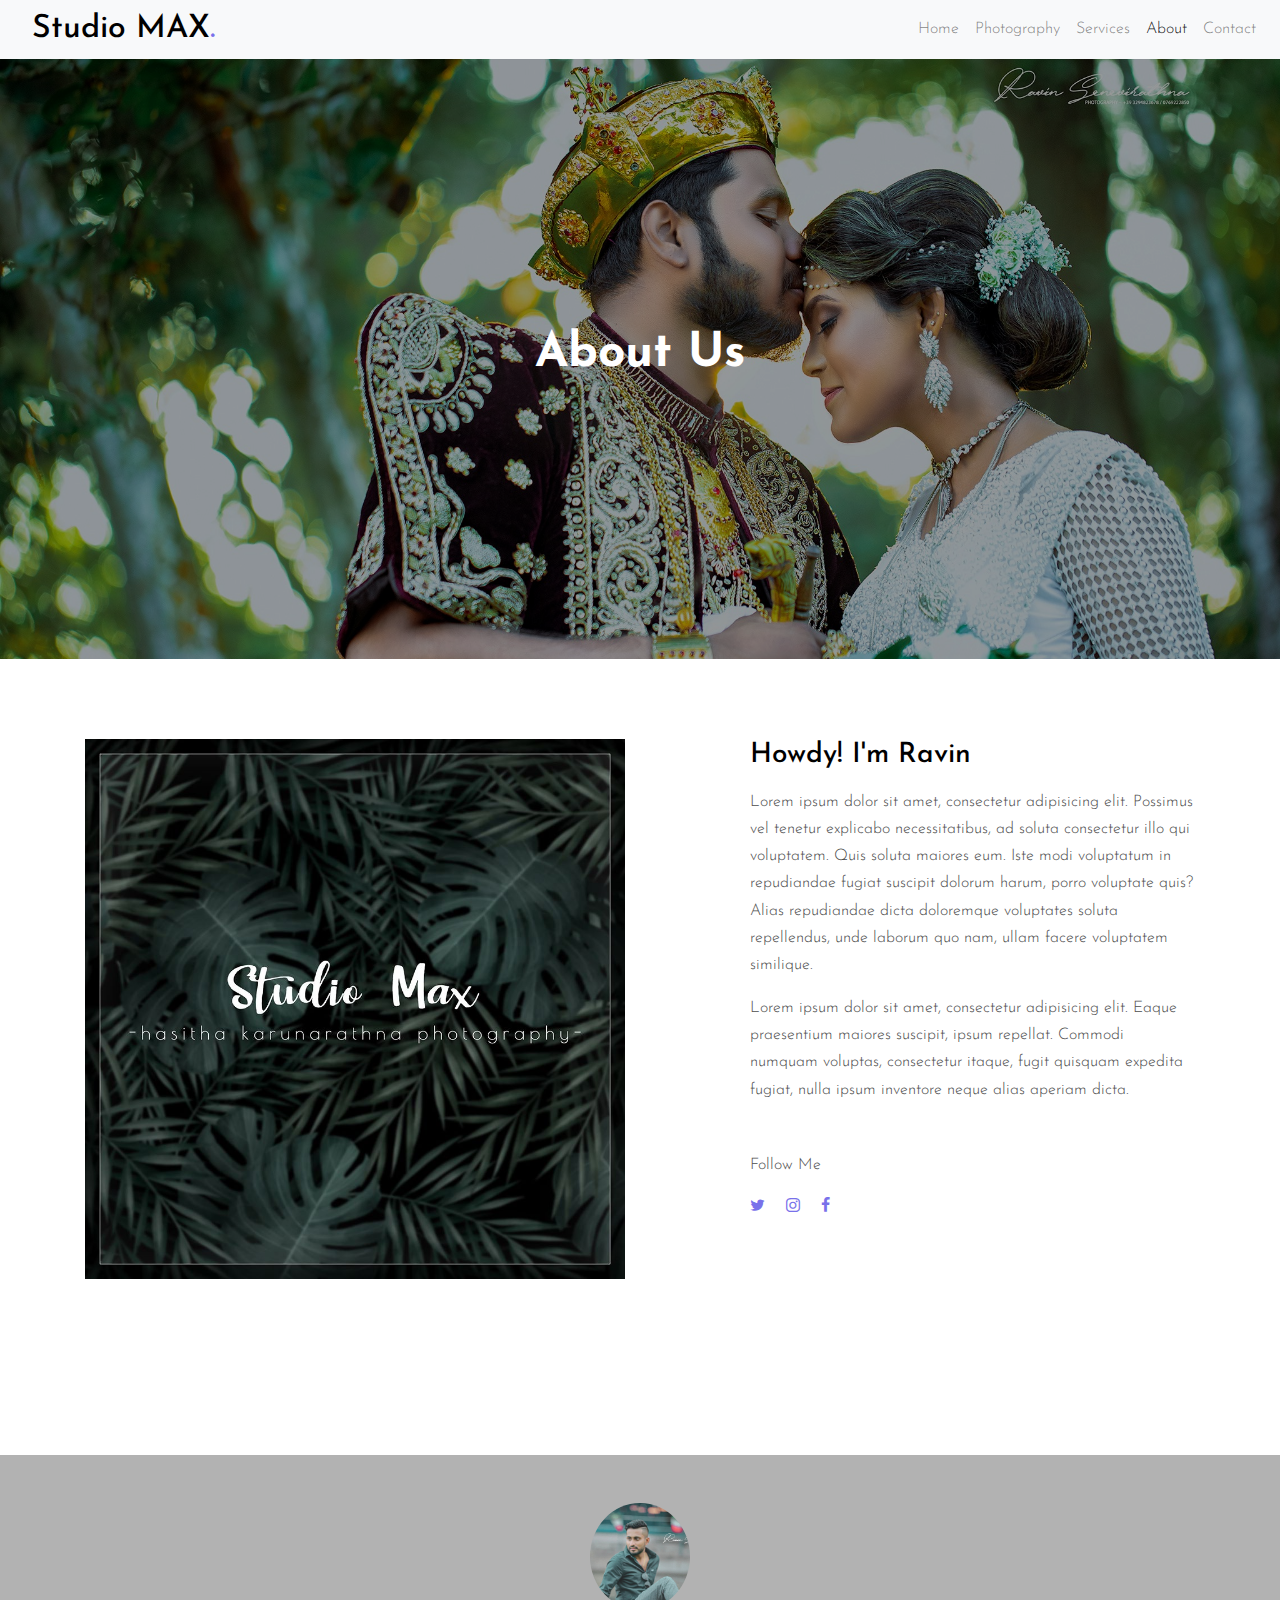
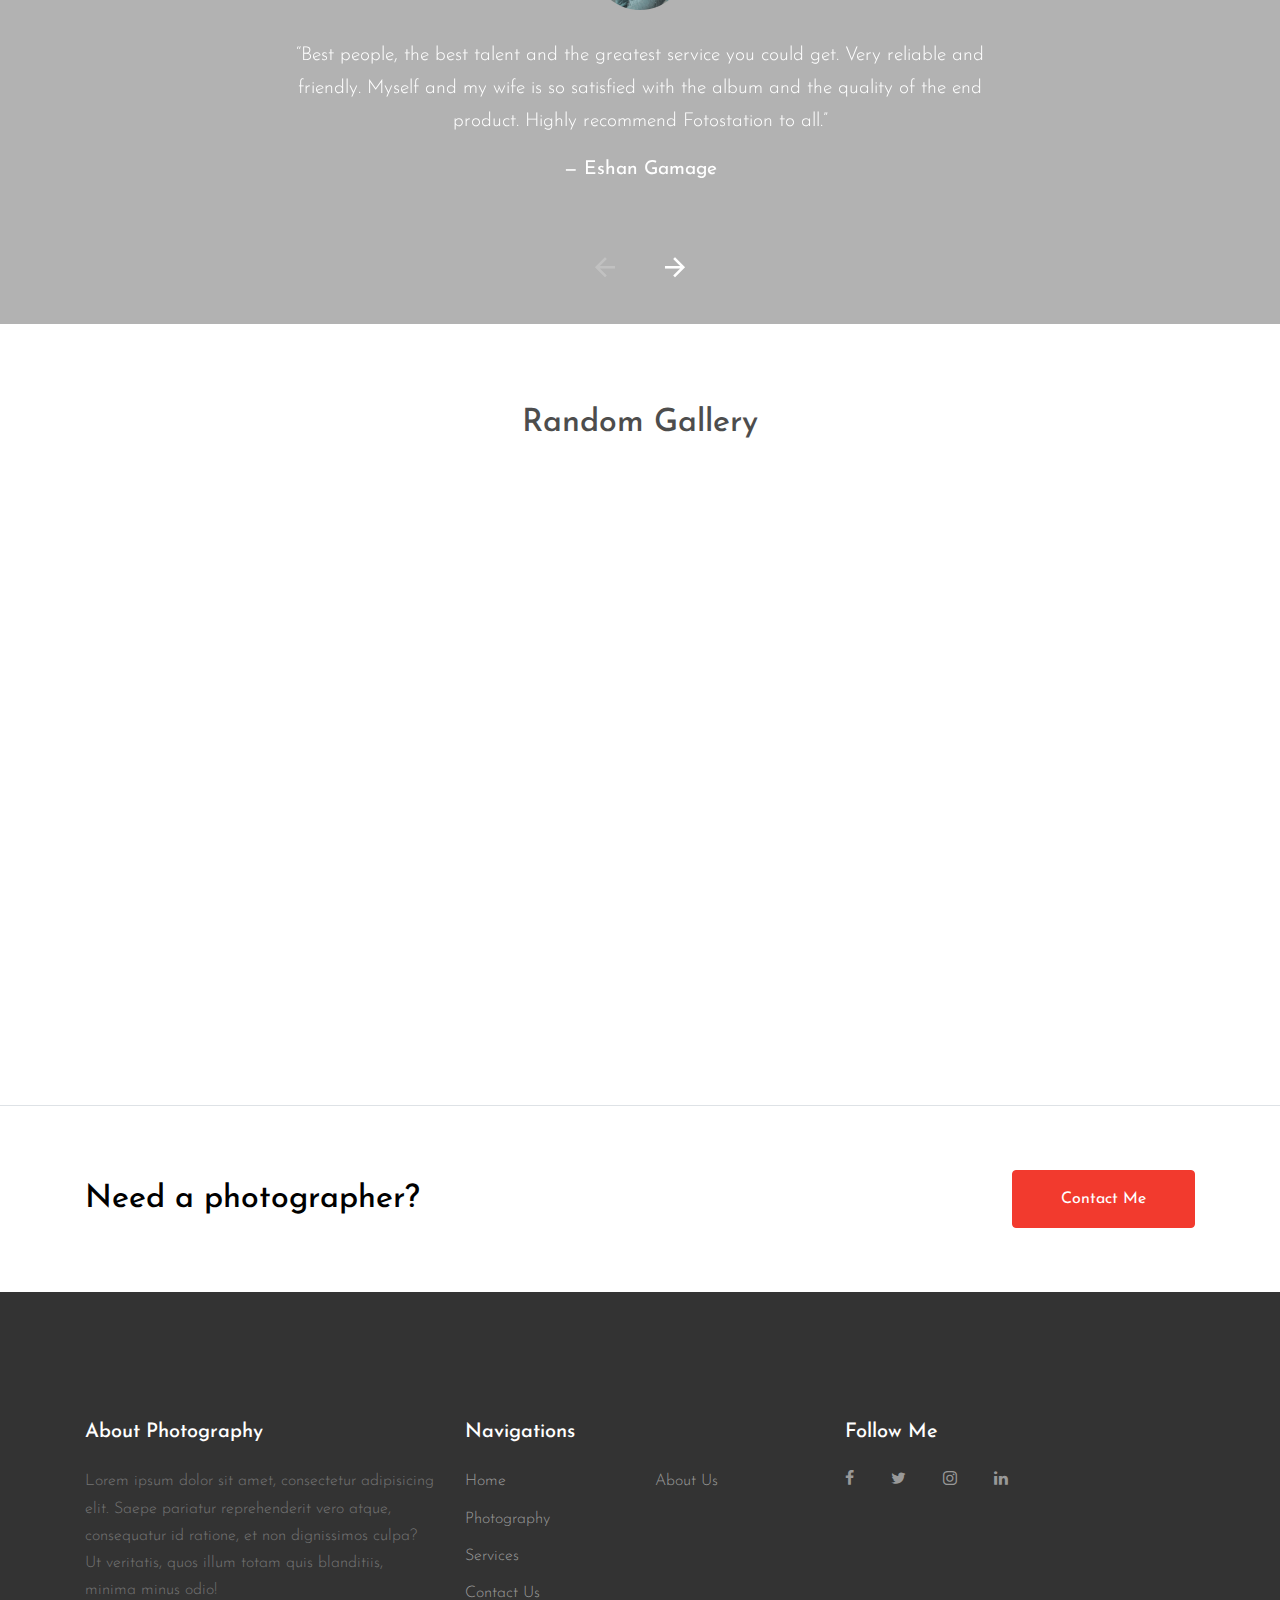
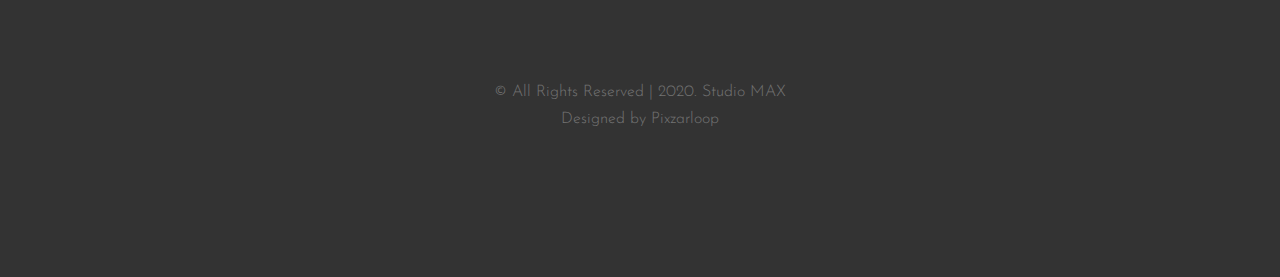
==== commit 36198ad9: "Further Devs" ====
--- a/about.html
+++ b/about.html
@@ -4,6 +4,10 @@
     <title>Studio MAX &mdash; About me</title>
     <meta charset="utf-8">
     <meta name="viewport" content="width=device-width, initial-scale=1, shrink-to-fit=no">
+    <meta name="description" content="A photography website">
+    <meta name="author" content="Chanuga">
+
+    <link rel="icon" type="img/png" href="./images/Favicon/fav.jpg" sizes="192x192">
 
     <link href="https://fonts.googleapis.com/css?family=Josefin+Sans:300i,400,700" rel="stylesheet">
     <link rel="stylesheet" href="fonts/icomoon/style.css">
@@ -40,58 +44,36 @@
       </div>
       <div class="site-mobile-menu-body"></div>
     </div>
-    
-
-    <header class="site-navbar py-3" role="banner">
-      
-      
-
-
-      <div class="container">
-        <div class="row align-items-center">
-          
-          <div class="col-6 col-xl-2">
-            <h1 class="mb-0"><a href="index.html" class="text-black h2 mb-0">Studio MAX<span class="text-primary">.</span></a></h1>
-          </div>
-          <div class="col-10 col-md-8 d-none d-xl-block">
-            <nav class="site-navigation position-relative text-right text-lg-center" role="navigation">
-
-              <ul class="site-menu js-clone-nav mx-auto d-none d-lg-block">
-                <li><a href="index.html">Home</a></li>
-                <li><a href="single.html">Photography</a></li>
-                <li><a href="services.html">Services</a></li>
-                <li class="active"><a href="#">About</a></li>
-                <li><a href="contact.html">Contact</a></li>
-              </ul>
-            </nav>
-          </div>
-
-          <div class="col-6 col-xl-2 text-right">
-            <div class="d-none d-xl-inline-block">
-              <ul class="site-menu js-clone-nav ml-auto list-unstyled d-flex text-right mb-0" data-class="social">
-                <li>
-                  <a href="#" class="pl-0 pr-3"><span class="icon-facebook"></span></a>
-                </li>
-                <li>
-                  <a href="#" class="pl-3 pr-3"><span class="icon-twitter"></span></a>
-                </li>
-                <li>
-                  <a href="#" class="pl-3 pr-3"><span class="icon-instagram"></span></a>
-                </li>
-                <li>
-                  <a href="#" class="pl-3 pr-3"><span class="icon-youtube-play"></span></a>
-                </li>
-              </ul>
-            </div>
-
-            <div class="d-inline-block d-xl-none ml-md-0 mr-auto py-3" style="position: relative; top: 3px;"><a href="#" class="site-menu-toggle js-menu-toggle text-black"><span class="icon-menu h3"></span></a></div>
-
-          </div>
-
-        </div>
-      </div>
-      
-    </header>
+
+    <!--NavBar-->
+    <nav class="navbar navbar-expand-lg navbar-light bg-light sticky-top">
+      <button class="navbar-toggler" type="button" data-toggle="collapse" data-target="#navbarTogglerDemo01" aria-controls="navbarTogglerDemo01" aria-expanded="false" aria-label="Toggle navigation">
+        <span class="navbar-toggler-icon"></span>
+      </button>
+      <div class="collapse navbar-collapse" id="navbarTogglerDemo01">
+        <a class="navbar-brand" href="#"><a href="index.html" class="text-black h2 mb-0">Studio MAX<span class="text-primary">.</span></a></a>
+        <ul class="navbar-nav mr-auto mt-2 mt-lg-0">
+        </ul>
+        <form class="form-inline my-2 my-lg-0"><ul class="navbar-nav mr-auto mt-2 mt-lg-0">
+          <li class="nav-item ">
+            <a class="nav-link" href="./index.html">Home</a>
+          </li>
+          <li class="nav-item">
+            <a class="nav-link" href="./single.html">Photography</a>
+          </li>
+          <li class="nav-item">
+            <a class="nav-link " href="./services.html">Services</a>
+          </li>
+          <li class="nav-item">
+            <a class="nav-link active" href="./about.html">About</a>
+          </li>
+          <li class="nav-item">
+            <a class="nav-link " href="./contact.html">Contact</a>
+          </li>
+        </ul>
+        </form>
+      </div>
+    </nav>
 
     <div class="site-blocks-cover overlay inner-page-cover" style="background-image: url('images/hero_bg_2.jpg');" data-stellar-background-ratio="0.5">
       <div class="container">
@@ -267,14 +249,16 @@
                   <li><a href="index.html">Home</a></li>
                   <li><a href="single.html">Photography</a></li>
                   <li><a href="services.html">Services</a></li>
-                  <li><a href="#">About Me</a></li>
+                  <li><a href="contact.html">Contact Us</a></li>
+                  
                 </ul>
               </div>
               <div class="col-md-6 col-lg-6">
                 <ul class="list-unstyled">
-                  <li><a href="contact.html">Contact Me</a></li>
-                  <li>Privacy Policy</a></li>
-                  <li>Terms</a></li>
+                  
+                  <li><a href="./about.html">About Us</a></li>
+                  <!-- <li>Privacy Policy</a></li>
+                  <li>Terms</a></li> -->
                 </ul>
               </div>
             </div>
--- a/css/style.css
+++ b/css/style.css
@@ -1,4 +1,8 @@
 /* Base */
+*{
+  scroll-behavior: smooth;
+}
+
 body {
   line-height: 1.7;
   color: #4d4d4d;
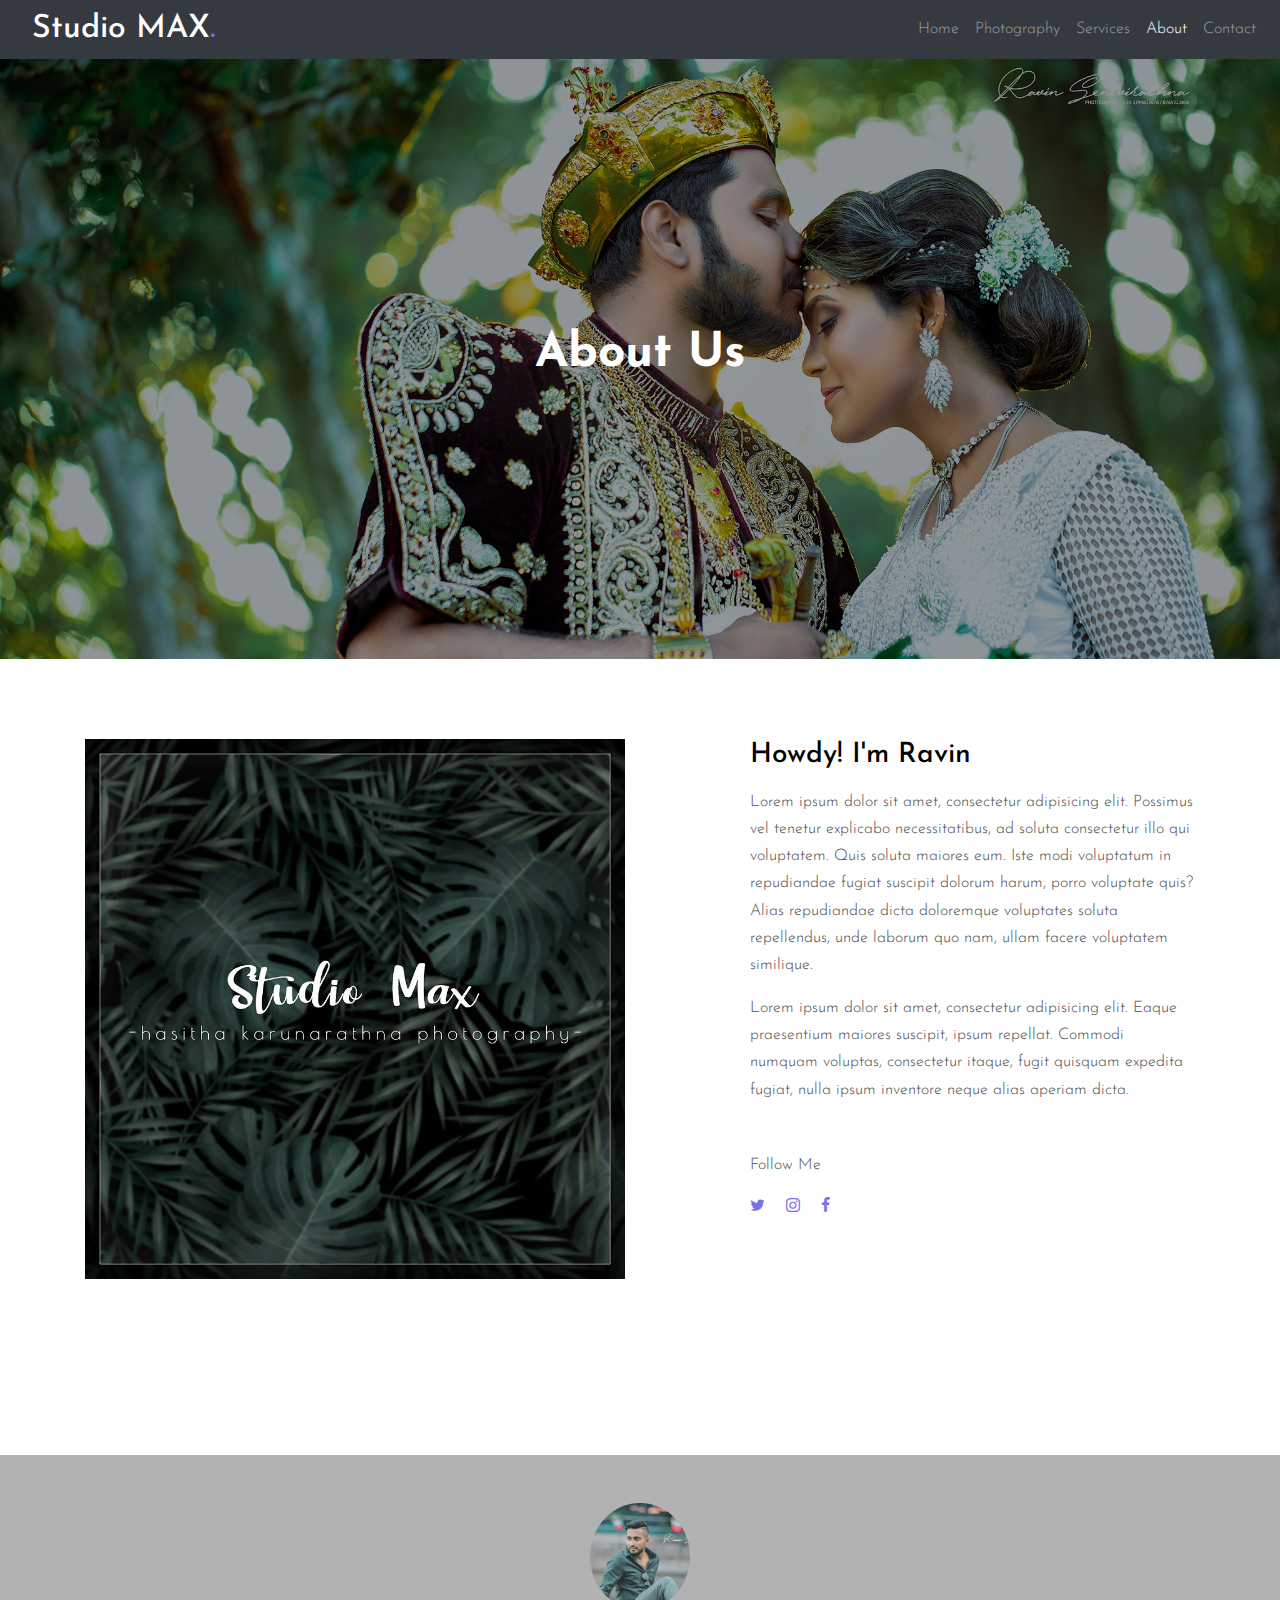
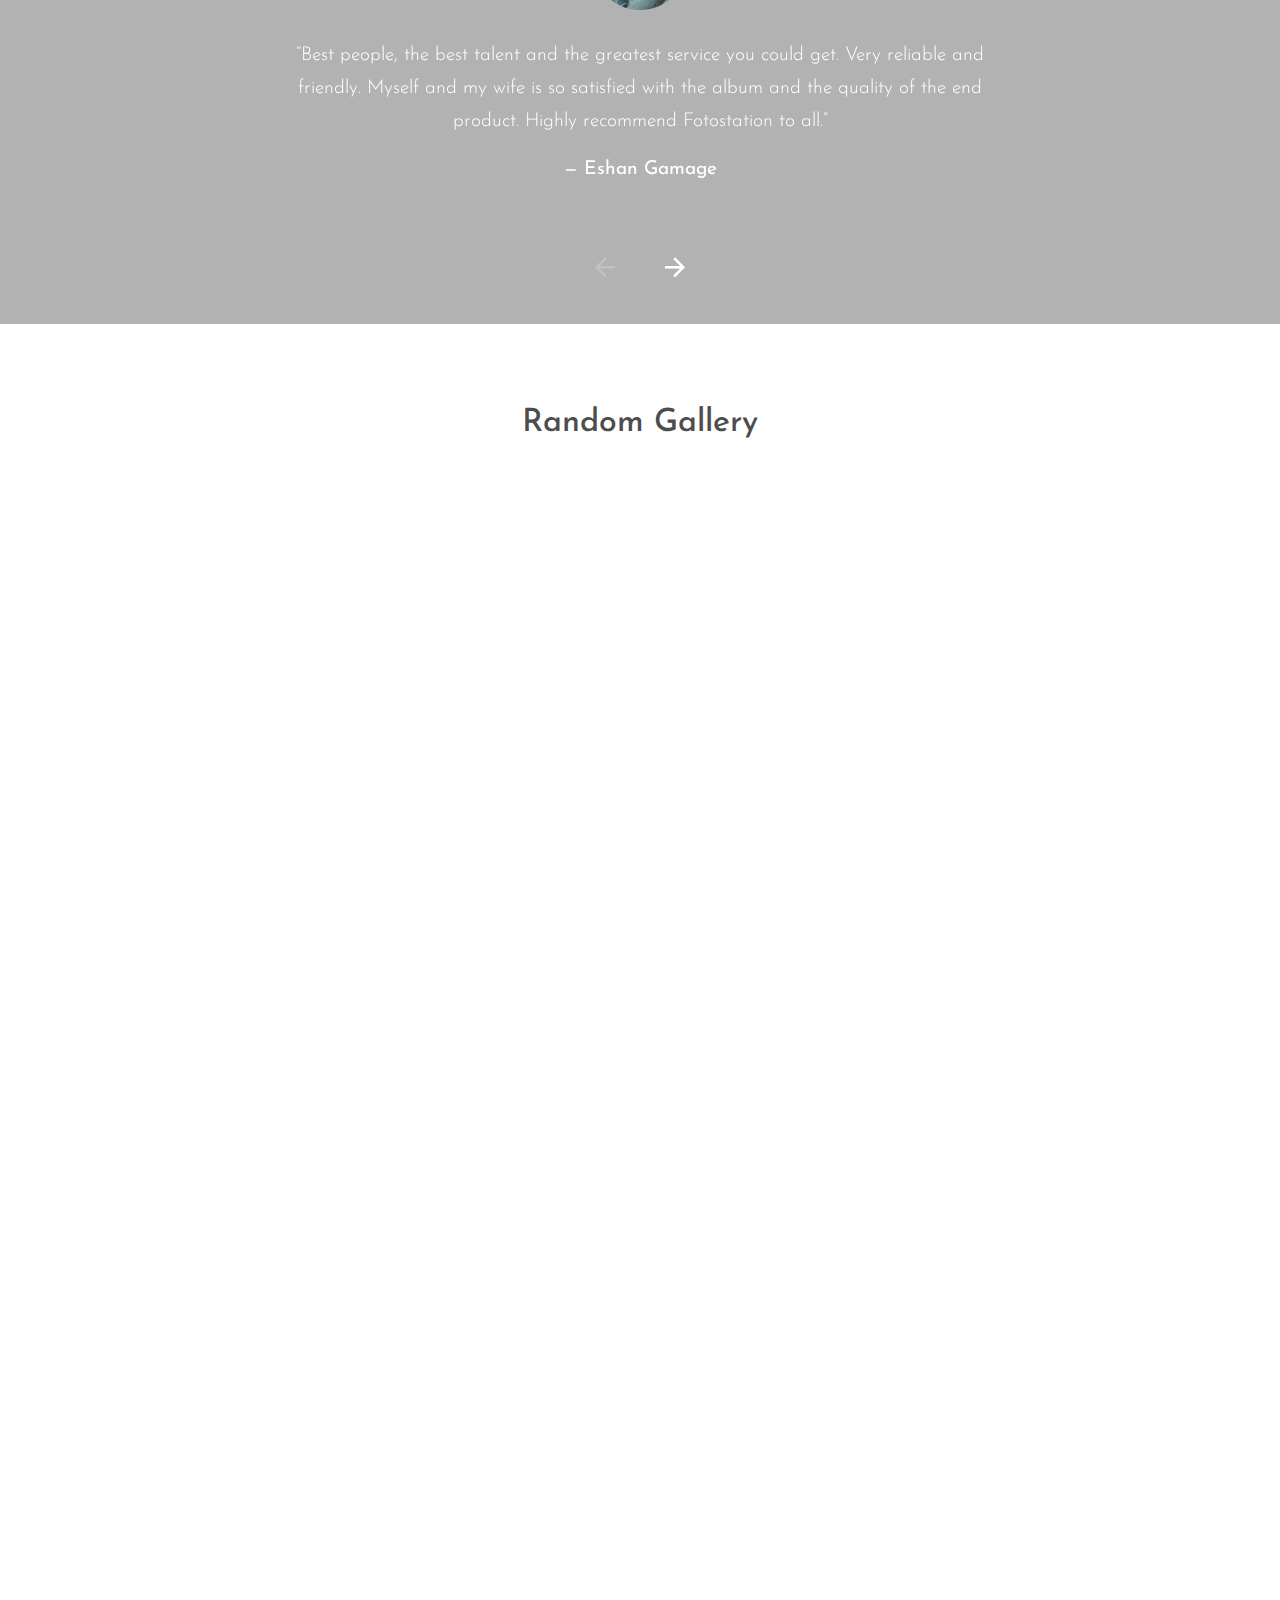
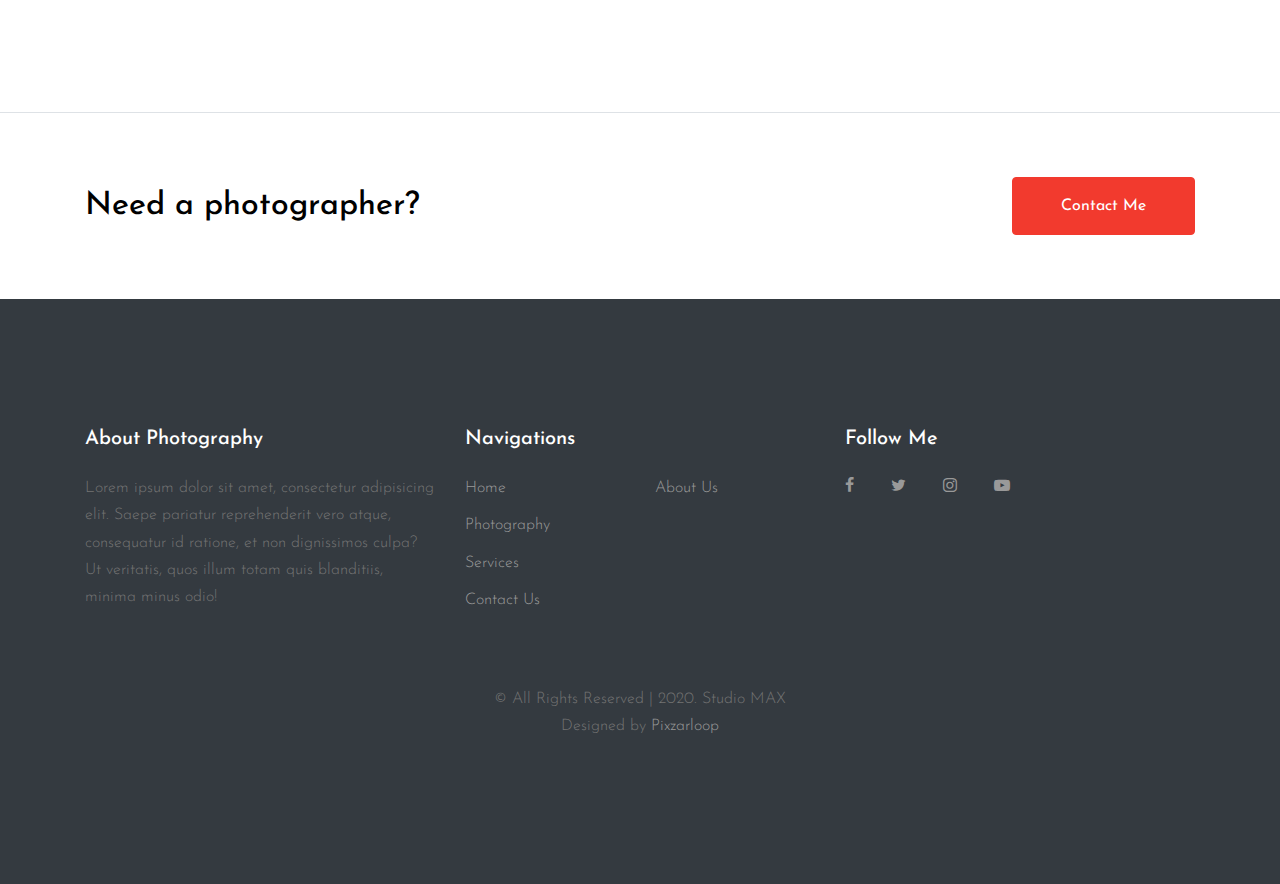
==== commit e4c2c28e: "Devs on 1/24" ====
--- a/about.html
+++ b/about.html
@@ -46,12 +46,12 @@
     </div>
 
     <!--NavBar-->
-    <nav class="navbar navbar-expand-lg navbar-light bg-light sticky-top">
+    <nav class="navbar navbar-expand-lg navbar-dark bg-dark sticky-top">
       <button class="navbar-toggler" type="button" data-toggle="collapse" data-target="#navbarTogglerDemo01" aria-controls="navbarTogglerDemo01" aria-expanded="false" aria-label="Toggle navigation">
         <span class="navbar-toggler-icon"></span>
       </button>
       <div class="collapse navbar-collapse" id="navbarTogglerDemo01">
-        <a class="navbar-brand" href="#"><a href="index.html" class="text-black h2 mb-0">Studio MAX<span class="text-primary">.</span></a></a>
+        <a class="navbar-brand" href="#"><a href="index.html" class="text-white h2 mb-0">Studio MAX<span class="text-primary">.</span></a></a>
         <ul class="navbar-nav mr-auto mt-2 mt-lg-0">
         </ul>
         <form class="form-inline my-2 my-lg-0"><ul class="navbar-nav mr-auto mt-2 mt-lg-0">
@@ -256,7 +256,7 @@
               <div class="col-md-6 col-lg-6">
                 <ul class="list-unstyled">
                   
-                  <li><a href="./about.html">About Us</a></li>
+                  <li><a href="about.html">About Us</a></li>
                   <!-- <li>Privacy Policy</a></li>
                   <li>Terms</a></li> -->
                 </ul>
@@ -270,10 +270,10 @@
             <h3 class="footer-heading mb-4">Follow Me</h3>
 
                 <div>
-                  <a href="#" class="pl-0 pr-3"><span class="icon-facebook"></span></a>
-                  <a href="#" class="pl-3 pr-3"><span class="icon-twitter"></span></a>
-                  <a href="#" class="pl-3 pr-3"><span class="icon-instagram"></span></a>
-                  <a href="#" class="pl-3 pr-3"><span class="icon-linkedin"></span></a>
+                  <a href="https://www.facebook.com/Hasitha-Karunarathna-Photography-Studio-MAX-104228707768933/?eid=ARCzLToEovT_p8q94sUw3NCmyfjH7tT0lBN-Gz6JrdtpxfProspeSuAf6X4Pzp32X0o0q2mQgUMeLu8a&timeline_context_item_type=intro_card_work&timeline_context_item_source=100002358854250&fref=tag" target="blank" class="pl-0 pr-3"><span class="icon-facebook"></span></a>
+                  <a href="https://twitter.com/" target="blank" class="pl-3 pr-3"><span class="icon-twitter"></span></a>
+                  <a href="https://www.instagram.com/" target="blank" class="pl-3 pr-3"><span class="icon-instagram"></span></a>
+                  <a href="https://www.youtube.com/watch?v=89WImqfe3ss" target="blank" class="pl-3 pr-3"><span class="icon-youtube-play"></span></a>
                 </div>
 
             
@@ -284,7 +284,7 @@
         <div class="row pt-1 mt-1 text-center">
           <div class="col-md-12">
             <p>
-            © All Rights Reserved | 2020. Studio MAX <br> Designed by Pixzarloop
+            © All Rights Reserved | 2020. Studio MAX <br> Designed by <a href="https://www.facebook.com/pixzarloop/" target="blank">Pixzarloop</a>
             </p>
           </div>
         </div>
--- a/css/style.css
+++ b/css/style.css
@@ -124,7 +124,7 @@
 
 .site-footer {
   padding: 4em 0;
-  background: #333333; }
+  background: #343a40; }
   @media (min-width: 768px) {
     .site-footer {
       padding: 8em 0; } }
